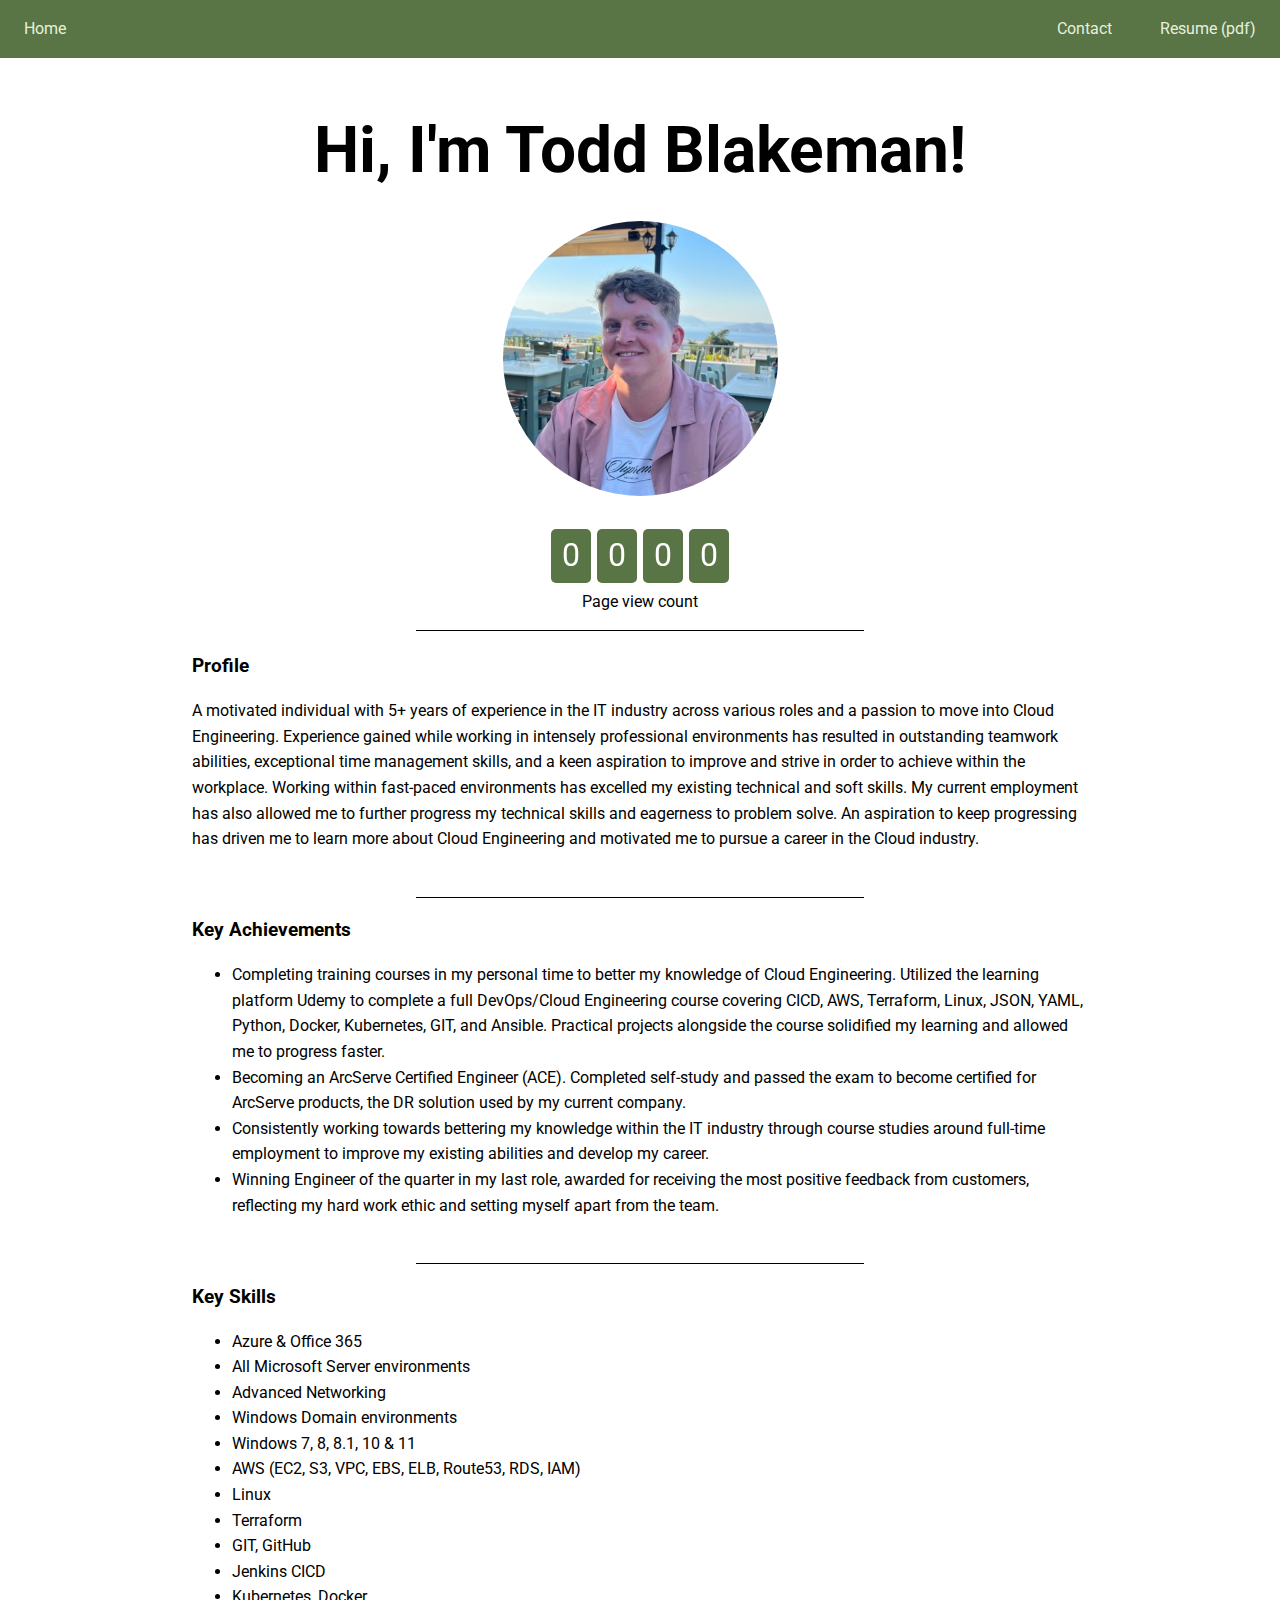
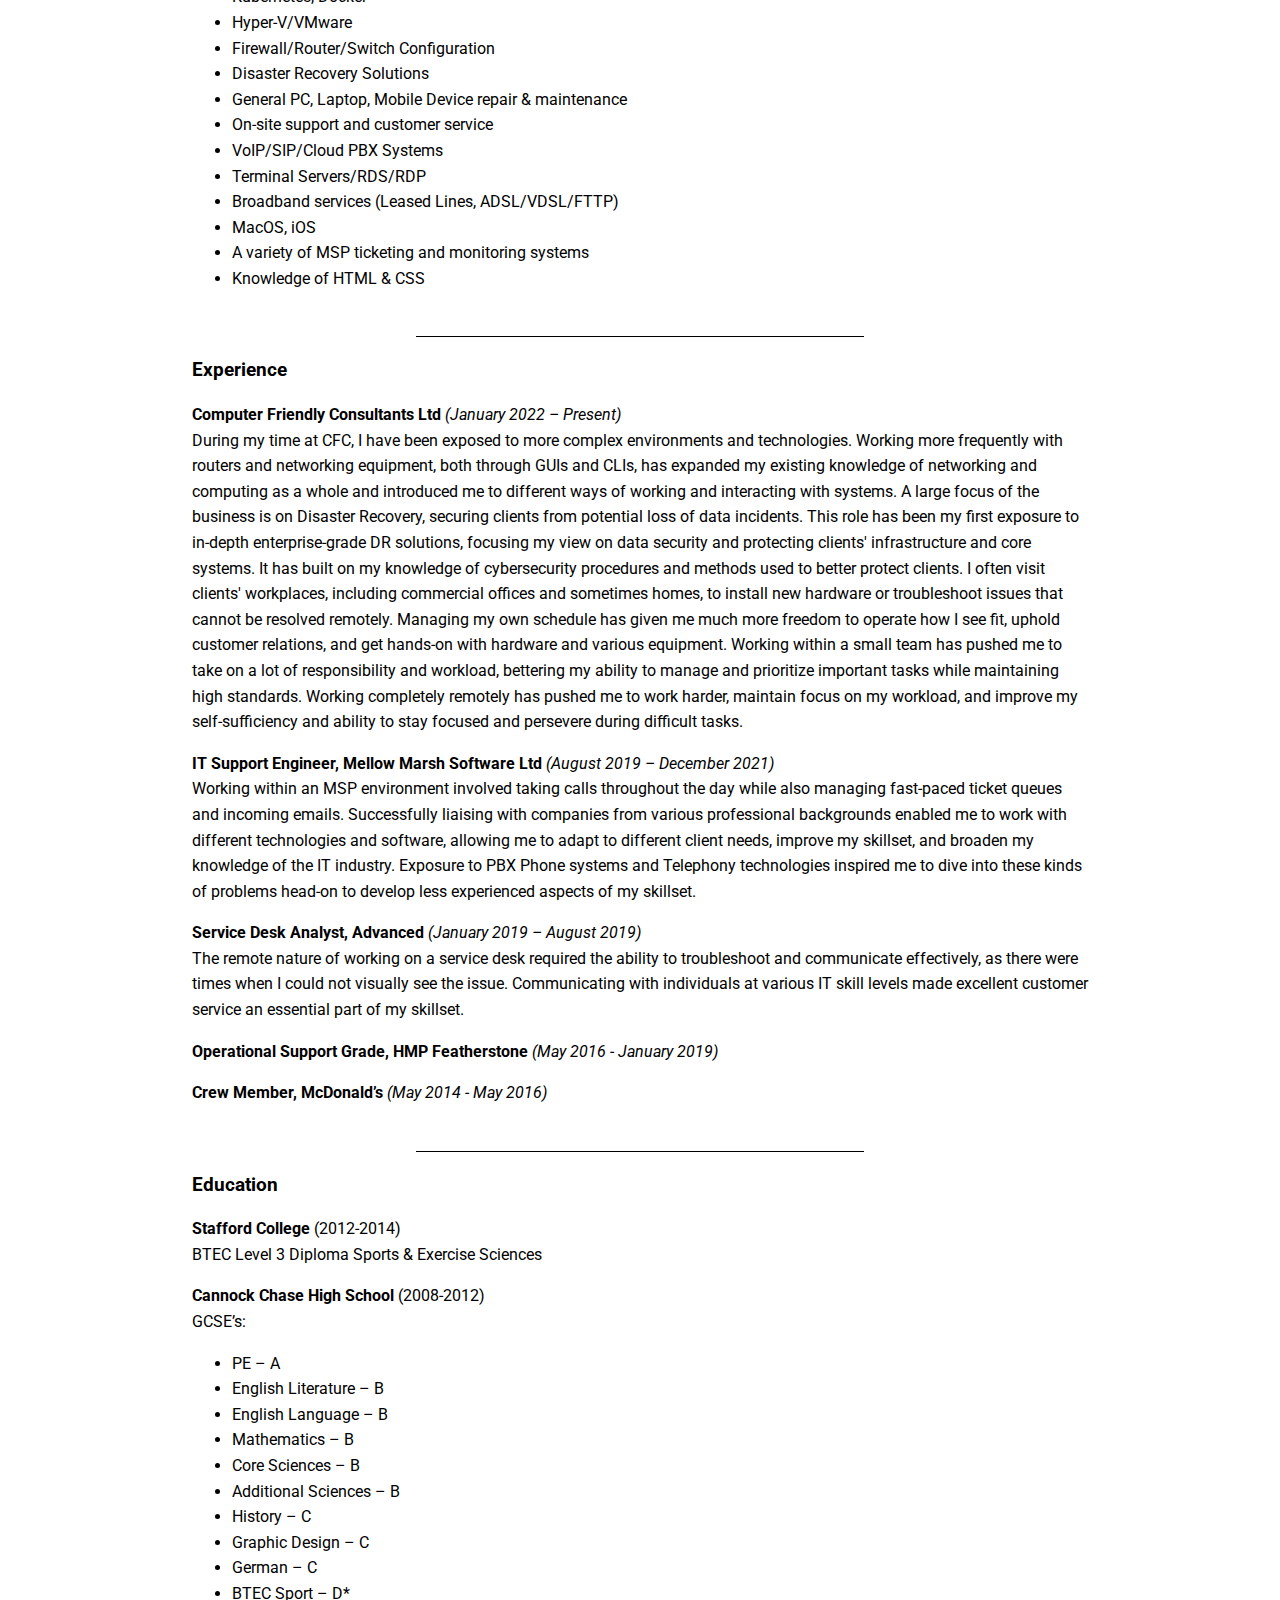
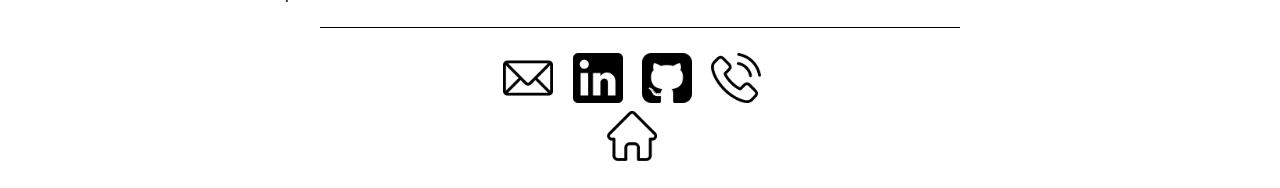
==== frontend/index.html @ 56656398 "initial commit" ====
<!DOCTYPE html>
<html lang="en">

<head>
    <meta charset="UTF-8">
    <meta name="viewport" content="width=device-width, initial-scale=1.0">
    <meta name="description" content="">
    <link rel="stylesheet" href="./css/style.css">
    <link rel="preconnect" href="https://fonts.googleapis.com">
    <link rel="preconnect" href="https://fonts.gstatic.com" crossorigin>
    <link href="https://fonts.googleapis.com/css2?family=Roboto:ital,wght@0,100;0,300;0,400;0,500;0,700;0,900;1,100;1,300;1,400;1,500;1,700;1,900&display=swap" rel="stylesheet">

    <title>Todd Blakeman CV</title>
    <link rel="icon" href="./img/cv.png" type="image/x-icon">
</head>

<body>
    <!-- Nav bar -->
    <header>

        <div class="off-screen-menu">
            <ul class="off-screen-menu-list">
                <li class="off-screen-menu-btn-1">
                    <a href="#footer" class="nav-link">Contact</a>
                </li>
                <li class="off-screen-menu-btn-2">
                    <a href="./resume/TB CV.pdf" target="_blank" class="nav-link">Resume (pdf)</a>
                </li>
            </ul>
        </div>
        <nav class="navbar">
            <a href="#" class="navbar-btn-1">Home</a>
            <ul class="nav-menu">
                <li class="navbar-btn-1">
                    <a href="#footer" class="nav-link">Contact</a>
                </li>
                <li class="navbar-btn-2">
                    <a href="./resume/TB CV.pdf" target="_blank" class="nav-link">Resume (pdf)</a>
                </li>
            </ul>
            <div class="hamburger">
                <span class="bar"></span>
                <span class="bar"></span>
                <span class="bar"></span>
            </div>
        </nav>
    </header>

    <!-- Resume Body -->
    <article class="wrapper">

        <section class="main-title">
            <div class="title">
                <h1>Hi, I'm Todd Blakeman!</h1>
                <img class="img-me" src="./img/me.jpg">
            </div>
            <div class="counter-number"></div>
            <div class="counter-digits">
                <div class="digit" id="digit1">
                    <div class="top">0</div>
                    <div class="bottom">0</div>
                </div>
                <div class="digit" id="digit2">
                    <div class="top">0</div>
                    <div class="bottom">0</div>
                </div>
                <div class="digit" id="digit3">
                    <div class="top">0</div>
                    <div class="bottom">0</div>
                </div>
                <div class="digit" id="digit4">
                    <div class="top">0</div>
                    <div class="bottom">0</div>
                </div>
            </div>
            <p class="page-view-count">Page view count</p>
        </section>

        <div class="border">
        </div>

        <section class="profile">
            <div class="section-title">Profile</div>
            <p>A motivated individual with 5+ years of experience in the IT industry across various roles and a passion to move into Cloud Engineering. Experience gained while working in intensely professional environments has resulted in outstanding teamwork abilities, exceptional time management skills, and a keen aspiration to improve and strive in order to achieve within the workplace. Working within fast-paced environments has excelled my existing technical and soft skills. My current employment has also allowed me to further progress my technical skills and eagerness to problem solve. An aspiration to keep progressing has driven me to learn more about Cloud Engineering and motivated me to pursue a career in the Cloud industry.</p>
        </section>

        <div class="line">
        </div>
    
        <section class="achievements">
            <div class="section-title">Key Achievements</div>
            <ul>
                <li>Completing training courses in my personal time to better my knowledge of Cloud Engineering. Utilized the learning platform Udemy to complete a full DevOps/Cloud Engineering course covering CICD, AWS, Terraform, Linux, JSON, YAML, Python, Docker, Kubernetes, GIT, and Ansible. Practical projects alongside the course solidified my learning and allowed me to progress faster.</li>
                <li>Becoming an ArcServe Certified Engineer (ACE). Completed self-study and passed the exam to become certified for ArcServe products, the DR solution used by my current company.</li>
                <li>Consistently working towards bettering my knowledge within the IT industry through course studies around full-time employment to improve my existing abilities and develop my career.</li>
                <li>Winning Engineer of the quarter in my last role, awarded for receiving the most positive feedback from customers, reflecting my hard work ethic and setting myself apart from the team.</li>
            </ul>
        </section>

        <div class="line" id="profile-skills">
        </div>
    
        <section class="skills">
            <div class="section-title">Key Skills</div>
            <ul>
                <li>Azure & Office 365</li>
                <li>All Microsoft Server environments</li>
                <li>Advanced Networking</li>
                <li>Windows Domain environments</li>
                <li>Windows 7, 8, 8.1, 10 & 11</li>
                <li>AWS (EC2, S3, VPC, EBS, ELB, Route53, RDS, IAM)</li>
                <li>Linux</li>
                <li>Terraform</li>
                <li>GIT, GitHub</li>
                <li>Jenkins CICD</li>
                <li>Kubernetes, Docker</li>
                <li>Hyper-V/VMware</li>
                <li>Firewall/Router/Switch Configuration</li>
                <li>Disaster Recovery Solutions</li>
                <li>General PC, Laptop, Mobile Device repair & maintenance</li>
                <li>On-site support and customer service</li>
                <li>VoIP/SIP/Cloud PBX Systems</li>
                <li>Terminal Servers/RDS/RDP</li>
                <li>Broadband services (Leased Lines, ADSL/VDSL/FTTP)</li>
                <li>MacOS, iOS</li>
                <li>A variety of MSP ticketing and monitoring systems</li>
                <li>Knowledge of HTML & CSS</li>
            </ul>
        </section>

        <div class="line">
        </div>
    
        <section class="experience">
            <div class="section-title">Experience</div>
            <p>
                <span class="job-title">Computer Friendly Consultants Ltd</span> <span class="job-period">(January 2022 – Present)</span><br>
                During my time at CFC, I have been exposed to more complex environments and technologies. Working more frequently with routers and networking equipment, both through GUIs and CLIs, has expanded my existing knowledge of networking and computing as a whole and introduced me to different ways of working and interacting with systems. A large focus of the business is on Disaster Recovery, securing clients from potential loss of data incidents. This role has been my first exposure to in-depth enterprise-grade DR solutions, focusing my view on data security and protecting clients' infrastructure and core systems. It has built on my knowledge of cybersecurity procedures and methods used to better protect clients. I often visit clients' workplaces, including commercial offices and sometimes homes, to install new hardware or troubleshoot issues that cannot be resolved remotely. Managing my own schedule has given me much more freedom to operate how I see fit, uphold customer relations, and get hands-on with hardware and various equipment. Working within a small team has pushed me to take on a lot of responsibility and workload, bettering my ability to manage and prioritize important tasks while maintaining high standards. Working completely remotely has pushed me to work harder, maintain focus on my workload, and improve my self-sufficiency and ability to stay focused and persevere during difficult tasks.
            </p>
    
            <p>
                <span class="job-title">IT Support Engineer, Mellow Marsh Software Ltd</span> <span class="job-period">(August 2019 – December 2021)</span><br>
                Working within an MSP environment involved taking calls throughout the day while also managing fast-paced ticket queues and incoming emails. Successfully liaising with companies from various professional backgrounds enabled me to work with different technologies and software, allowing me to adapt to different client needs, improve my skillset, and broaden my knowledge of the IT industry. Exposure to PBX Phone systems and Telephony technologies inspired me to dive into these kinds of problems head-on to develop less experienced aspects of my skillset.
            </p>
    
            <p>
                <span class="job-title">Service Desk Analyst, Advanced</span> <span class="job-period">(January 2019 – August 2019)</span><br>
                The remote nature of working on a service desk required the ability to troubleshoot and communicate effectively, as there were times when I could not visually see the issue. Communicating with individuals at various IT skill levels made excellent customer service an essential part of my skillset.
            </p>
    
            <p>
                <span class="job-title">Operational Support Grade, HMP Featherstone</span> <span class="job-period">(May 2016 - January 2019)</span><br>
            </p>
    
            <p>
                <span class="job-title">Crew Member, McDonald’s</span> <span class="job-period">(May 2014 - May 2016)</span><br>
            </p>
        </section>

        <div class="line">
        </div>
    
        <section class="education">
            <div class="section-title">Education</div>
            <p><strong>Stafford College</strong> (2012-2014)<br>
            BTEC Level 3 Diploma Sports & Exercise Sciences</p>
            <p><strong>Cannock Chase High School</strong> (2008-2012)<br>
            GCSE’s:
                <ul>
                    <li>PE – A</li>
                    <li>English Literature – B</li>
                    <li>English Language – B</li>
                    <li>Mathematics – B</li>
                    <li>Core Sciences – B</li>
                    <li>Additional Sciences – B</li>
                    <li>History – C</li>
                    <li>Graphic Design – C</li>
                    <li>German – C</li>
                    <li>BTEC Sport – D*</li>
                </ul>
            </p>
        </section>
    </section>

    </article>

    <div class="border">
    </div>

    <!-- Footer -->
    <footer class="footer" id="footer">
        <div class="contact">
            <span class="email-link">
                <a  href="mailto:todd_blakeman@hotmail.com">
                <img src="./img/email.png">
                </a>
            </span>
            <span class="linkedin">
                <a href="https://www.linkedin.com/in/todd-blakeman-a55647171" target="_blank">
                    <img src="./img/linkedin-logo.png">
                </a>
            </span>
            <span class="github">
                <a href="https://github.com/stars/ToddBlakeman/lists/projects" target="_blank">
                    <img src="./img/github-sign.png">
                </a>
            </span>
            <span class="phone-number">
                <img src="./img/phone-call.png" class="hover-phone" onmouseover="this.src='./img/Number.png';" onmouseout="this.src='./img/phone-call.png';">
            </span>
            <span class="location">
                <img src="./img/home.png" class="hover-address" onmouseover="this.src='./img/Address.png';" onmouseout="this.src='./img/home.png';">
            </span>
        </div>
    </footer>

    <script src="./js/main.js"></script>
    <script src="./js/views.js"></script>
</body>
</html>
---- frontend/css/style.css ----
/* ------------------------- Main Body Styles ------------------------- */
html {
    scroll-behavior: smooth;
}

body {
    font-family: "Roboto", sans-serif;
    font-weight: 400;
    font-style: normal;
    line-height: 1.6;
    margin: 0;
    padding: 0;
    color: black;
    background-color: #fff;
    overflow-x: hidden; /* or overflow-x: auto; */
}

h1 {
    margin-bottom: 0px;
}

a {
text-decoration: none;
}

/* ------------------------- Navbar Styles ------------------------- */
.navbar {
    display: flex;
    justify-content: space-between;
    align-items: center;
    padding: 0.5rem;
    background-color: #597445;
    color: #E7F0DC;
    width: 100%; /* Stretch across the full width */
    box-sizing: border-box; /* Include padding in the width */
    margin: 0; /* Remove margin */
}

.navbar a {
    color: #E7F0DC;
    text-decoration: none;
    padding: 0.5rem 1rem;
    transition: background-color 0.7s;
    border-radius: 25px;
}

.navbar a:hover {
    background-color: #575757;
    border-radius: 25px;
}

.nav-menu {
    list-style: none;
    display: flex;
    margin: 0;
    padding: 0;
}

.nav-menu li {
    margin-left: 1rem;
}

.hamburger {
    display: none;
    position: relative;
    flex-direction: column;
    cursor: pointer;
}

.bar {
    height: 3px;
    width: 100%;
    background-color: #fff;
    margin: 4px 0;
    transition: all 0.4s ease-in-out;
    border-radius: 25px;
}



/* ------------------------- Off Screen Menu ------------------------- */
.off-screen-menu {
    background-color: #597445;
    height: 30vh;
    width: 100%;
    max-width: 700px;
    position: fixed;
    top: 0;
    right: -700px;
    display: flex;
    flex-direction: column;
    justify-content: center;
    align-items: center;
    text-align: center;
    font-size: 3rem;
    transition: 0.4s ease;
}

.off-screen-menu-list li {
    color: #E7F0DC;
    font-size: 1rem;
    text-decoration: none;
    list-style-type: none;
    padding: 0.5rem 1rem;
    transition: background-color 0.7s;
    border-radius: 25px;
}

.off-screen-menu.active {
    right: 0;
}



/* ------------------------- Responsive Styles ------------------------- */
@media (max-width: 768px) {
    .nav-menu {
        display: none;
        position: absolute; /* Ensure it is positioned correctly */
        top: 100%; /* Position it below the navbar */
        right: 0; /* Align to the right edge of the navbar */
        background-color: white; /* Background color for visibility */
        width: 200px; /* Adjust width as needed */
        box-shadow: 0 2px 5px rgba(0,0,0,0.2); /* Optional: Add shadow for better visibility */
        z-index: 9; /* Ensure it appears below the hamburger icon */
    }

    .nav-menu.active {
        display: block;
    }

    .hamburger {
        display: flex;
        cursor: pointer;
        position: relative; /* Ensure positioning is relative */
        z-index: 10; /* Ensure the hamburger is on top */
    }

    .hamburger.active + .nav-menu {
        display: block;
    }

    .nav-menu, .hamburger {
        width: auto;
        transition: all 0.3s ease;
    }

    .nav-menu li {
        margin: 0;
        text-align: center;
        padding: 1rem 0;
        text-decoration: none; /* Remove underline from links */
        color: #333; /* Text color */
    }

    .nav-menu li a:hover {
        color: #007BFF; /* Change color on hover for better UX */
    }

    .bar {
        height: 3px;
        width: 25px;
        background-color: #fff;
        margin: 4px 0;
        transition: all 0.3s ease-in-out;
    }

    /* Optional: Style for the hamburger bars */
    .hamburger .bar {
        display: block;
        width: 25px;
        height: 3px;
        margin: 2px auto;
        background-color: #fff;
        transition: all 0.3s ease;
    }

    /* Optional: Transformations for the active state */
    .hamburger.active .bar:nth-child(1) {
        transform: rotate(45deg) translate(5px, 5px);
    }

    .hamburger.active .bar:nth-child(2) {
        opacity: 0;
    }

    .hamburger.active .bar:nth-child(3) {
        transform: rotate(-45deg) translate(5px, -5px);
    }

    /* Transition for a smoother effect */
    .nav-menu, .hamburger .bar {
        transition: all 0.5s ease;
    }
}



/* ------------------------- Main Content Styles ------------------------- */

.wrapper {
    margin-left: 15%;
    margin-right: 15%;
}

.main-title {
    border-bottom-width: 15px;
    margin-bottom: 0px;
}

.border {
    max-width: 50%;
    margin-left: 25%;
    align-self: center;
    border-bottom: 1px black solid;
}

.line {
    max-width: 50%;
    margin-left: 25%;
    margin-top: 5%;
    padding-bottom: 2%;
    border-top: 1px black solid;
}

.title {
    text-align: center;
    font-size: 2rem;
}

.img-me {
    border-radius: 50%;
    width: 275px;
    height: 275px;
    margin-top: 2%;
}

.counter-number {
    display: flex;
    text-align: center;
    margin-bottom: 2%;
    font-size: 1.2rem;
}

.counter-digits {
    display: flex;
    justify-content: center;
    align-items: center;
}

.digit {
    position: relative;
    width: 40px;
    height: 60px;
    perspective: 1000px;
    margin: 0 3px;
}

.digit .top, .digit .bottom {
    position: absolute;
    width: 100%;
    height: 90%;
    background: #597445;
    color: white;
    border-radius: 5px;
    display: flex;
    justify-content: center;
    align-items: center;
    font-size: 2rem;
    backface-visibility: hidden;
}

.digit .top {
    transform-origin: bottom;
}

.digit .bottom {
    border-top: none;
    transform-origin: top;
    transform: rotateX(180deg);
}

.digit.flip .top {
    animation: flipTop 0.1s forwards;
}

.digit.flip .bottom {
    animation: flipBottom 0.1s forwards;
}

@keyframes flipTop {
    0% { transform: rotateX(0deg); }
    100% { transform: rotateX(-180deg); }
}

@keyframes flipBottom {
    0% { transform: rotateX(180deg); }
    100% { transform: rotateX(0deg); }
}

.page-view-count {
    text-align: center;
    margin-top: 0px;
}

.profile {
    margin-top: 20px;
    margin-bottom: 20px;
}

.contact {
    margin-bottom: 20px;
}

.skills {
    margin-bottom: 20px;
}

.achievements {
    margin-bottom: 20px;
}

.experience {
    margin-bottom: 20px;
}

.education {
    margin-bottom: 20px;
}

.section-title {
    font-weight: bold;
    font-size: 1.2em;
    margin-bottom: 10px;
}

.job-title {
    font-weight: bold;
}

.job-period {
    font-style: italic;
}

.footer {
    margin-left: 10%;
    margin-right: 10%;
    padding-top: 2%;
    align-items: center;
}

.contact {
    max-width: 80%;
    margin-left: 15%;
    margin-right: 15%;
    text-align: center;
    padding-left: 20%;
    padding-right: 20%;
}

span a {
    border: 0px;
}

.email-link img {
    width: 50px;
    height: 50px;
    padding-right: 5%;
}

.hover-phone {
    width: 50px;
    height: 50px;
    padding-right: 5%;
    transition: width 0.3s ease, height 0.3s ease, background-image 0.3s ease;
}

.hover-phone:hover {
    width: 100px;
    height: 50px;
}

.location img {
    width: 50px;
    height: 50px;
    padding-right: 5%;
}

.hover-address {
    width: 50px;
    height: 50px;
    padding-right: 5%;
    transition: width 0.3s ease, height 0.3s ease, background-image 0.3s ease;
}

.hover-address:hover {
    width: 125px;
    height: 50px;
}

.linkedin img {
    width: 50px;
    height: 50px;
    padding-right: 5%;
}

.github img {
    width: 50px;
    height: 50px;
    padding-right: 5%;
}
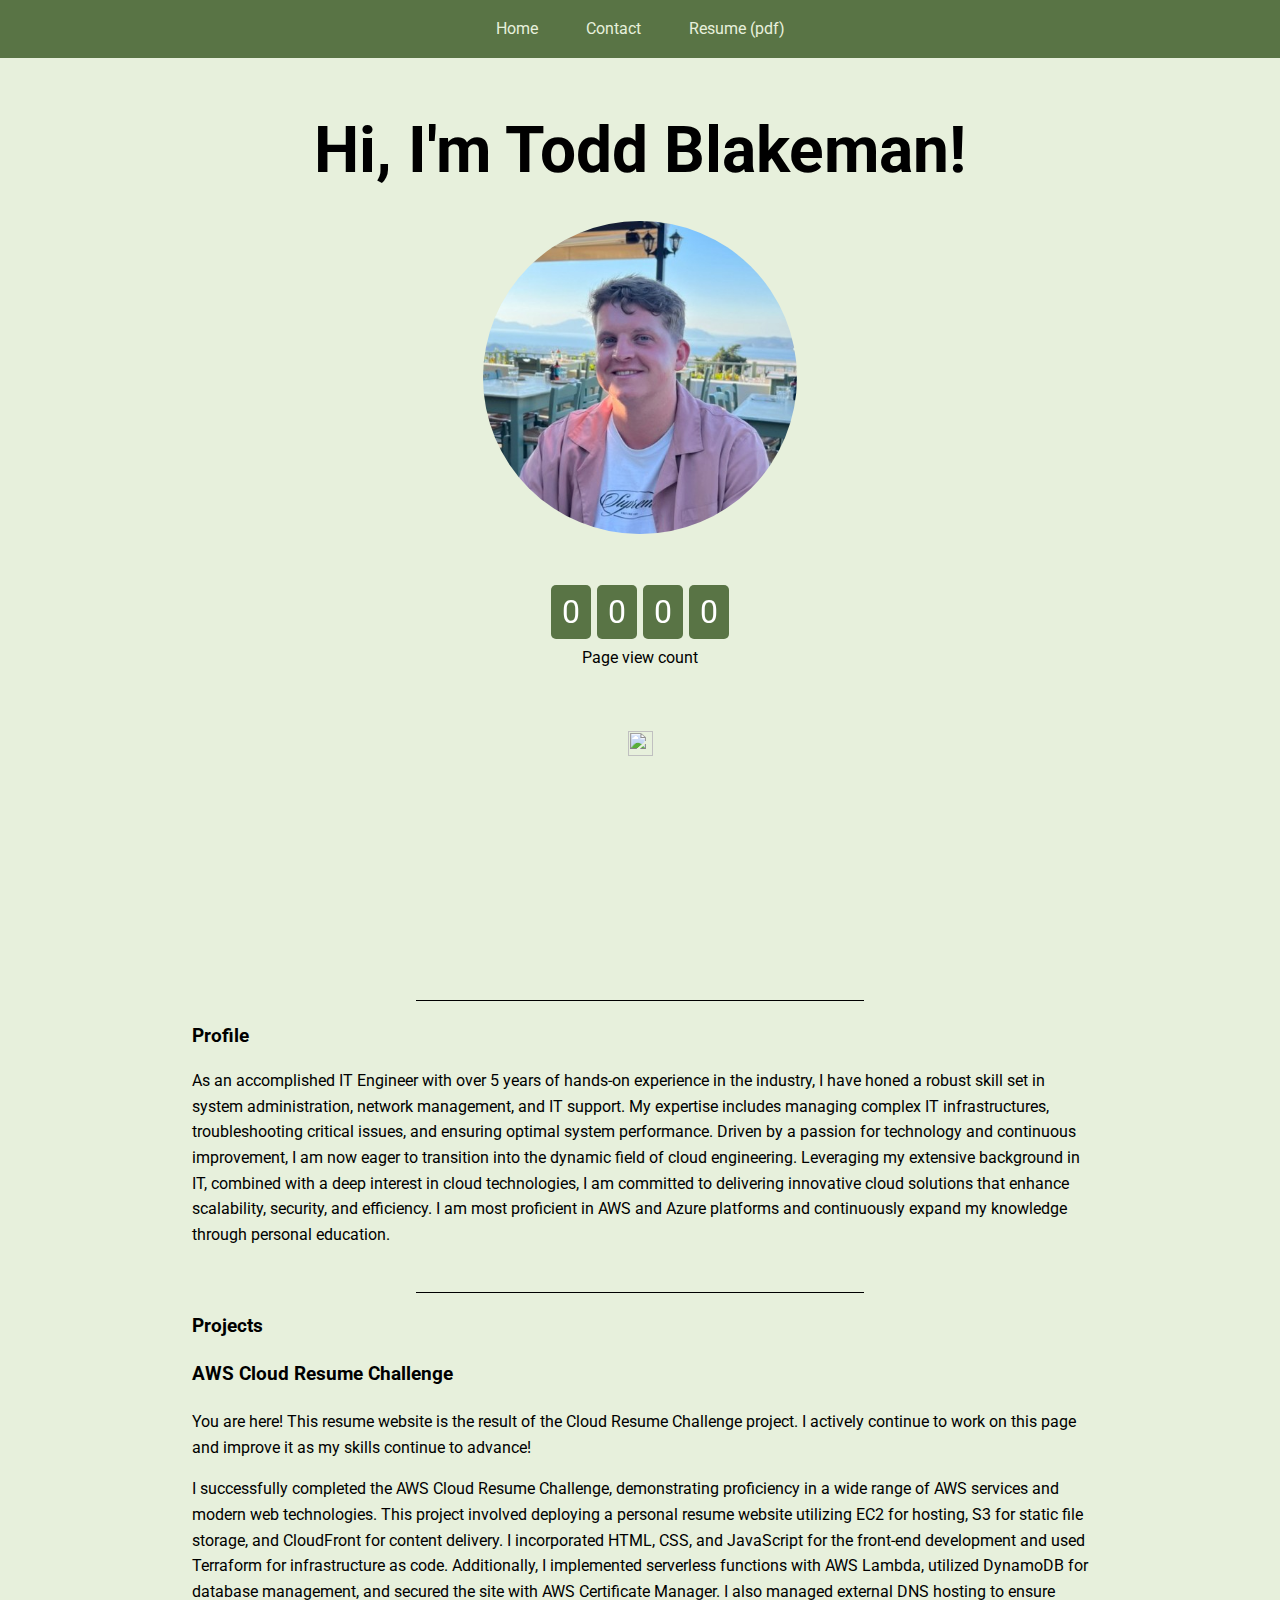
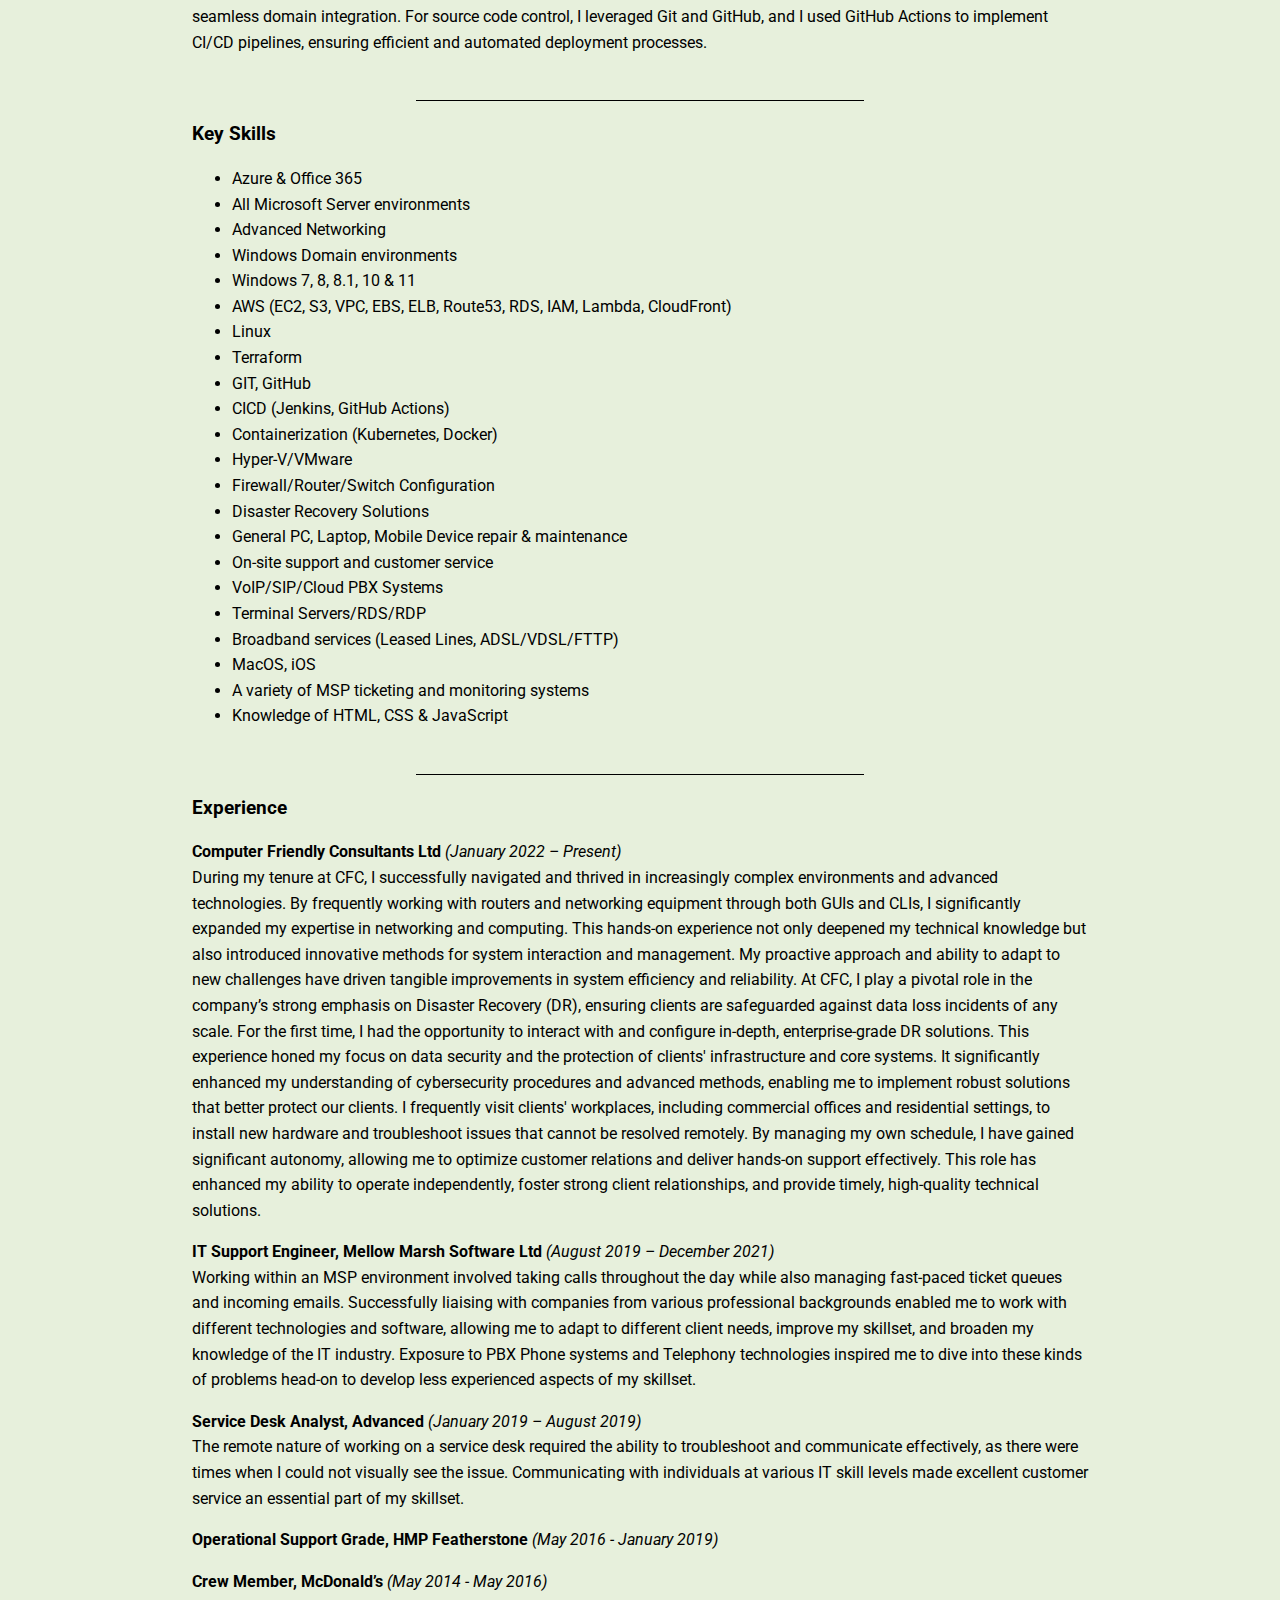
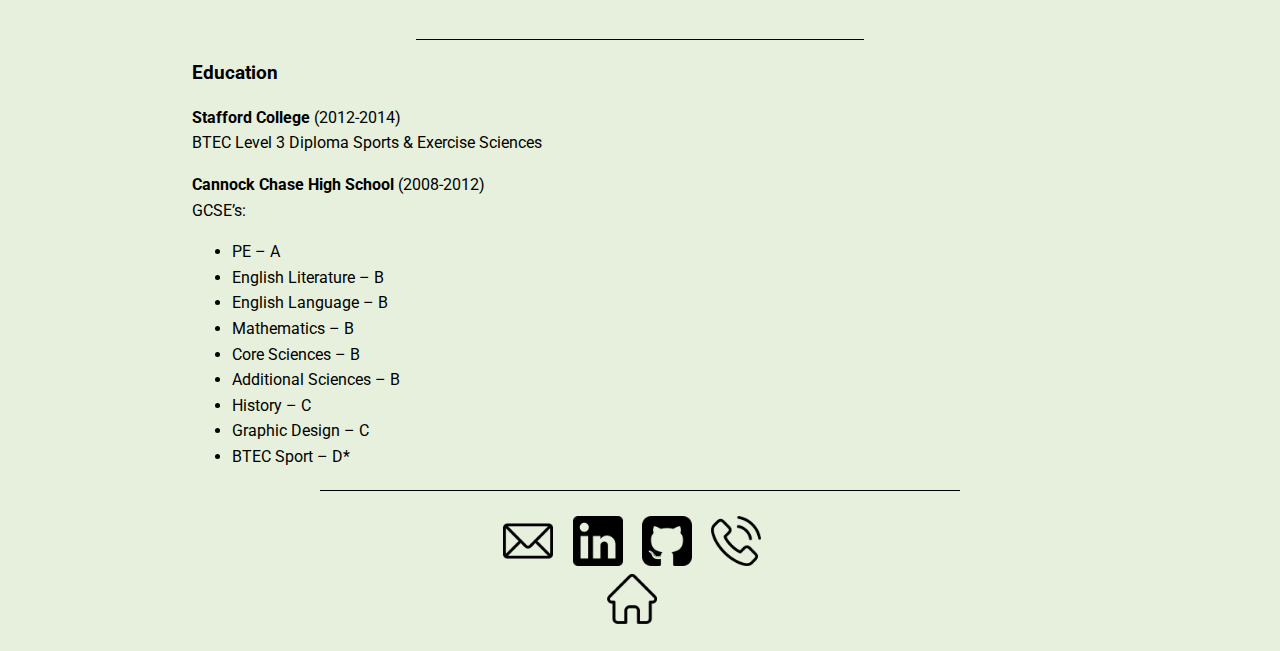
==== commit 1316915a: "changes to content and design" ====
--- a/frontend/index.html
+++ b/frontend/index.html
@@ -74,27 +74,39 @@
                 </div>
             </div>
             <p class="page-view-count">Page view count</p>
+            <div class="scroll-down">
+                <img class="scroll-down-img" src="./img/chevron.png">
+            </div>
         </section>
 
         <div class="border">
         </div>
 
-        <section class="profile">
+        <section class="profile" id="profile">
             <div class="section-title">Profile</div>
-            <p>A motivated individual with 5+ years of experience in the IT industry across various roles and a passion to move into Cloud Engineering. Experience gained while working in intensely professional environments has resulted in outstanding teamwork abilities, exceptional time management skills, and a keen aspiration to improve and strive in order to achieve within the workplace. Working within fast-paced environments has excelled my existing technical and soft skills. My current employment has also allowed me to further progress my technical skills and eagerness to problem solve. An aspiration to keep progressing has driven me to learn more about Cloud Engineering and motivated me to pursue a career in the Cloud industry.</p>
+            <p>As an accomplished IT Engineer with over 5 years of hands-on experience in the industry, 
+                I have honed a robust skill set in system administration, network management, and IT support. My expertise includes managing complex IT infrastructures, 
+                troubleshooting critical issues, and ensuring optimal system performance. Driven by a passion for technology and continuous improvement, I am now eager to transition 
+                into the dynamic field of cloud engineering. Leveraging my extensive background in IT, combined with a deep interest in cloud technologies, 
+                I am committed to delivering innovative cloud solutions that enhance scalability, security, and efficiency. I am most proficient in AWS and Azure platforms 
+                and continuously expand my knowledge through personal education.</p>
         </section>
 
         <div class="line">
         </div>
     
-        <section class="achievements">
-            <div class="section-title">Key Achievements</div>
-            <ul>
-                <li>Completing training courses in my personal time to better my knowledge of Cloud Engineering. Utilized the learning platform Udemy to complete a full DevOps/Cloud Engineering course covering CICD, AWS, Terraform, Linux, JSON, YAML, Python, Docker, Kubernetes, GIT, and Ansible. Practical projects alongside the course solidified my learning and allowed me to progress faster.</li>
-                <li>Becoming an ArcServe Certified Engineer (ACE). Completed self-study and passed the exam to become certified for ArcServe products, the DR solution used by my current company.</li>
-                <li>Consistently working towards bettering my knowledge within the IT industry through course studies around full-time employment to improve my existing abilities and develop my career.</li>
-                <li>Winning Engineer of the quarter in my last role, awarded for receiving the most positive feedback from customers, reflecting my hard work ethic and setting myself apart from the team.</li>
-            </ul>
+        <section class="projects">
+            <div class="section-title">Projects</div>
+            <h3>AWS Cloud Resume Challenge</h3>
+            <p>You are here! This resume website is the result of the Cloud Resume Challenge project. I actively continue to work on this page and improve it as my skills continue to advance!</p>
+            <p>
+                I successfully completed the AWS Cloud Resume Challenge, demonstrating proficiency in a wide range of AWS services and modern web technologies. 
+                This project involved deploying a personal resume website utilizing EC2 for hosting, S3 for static file storage, and CloudFront for content delivery. 
+                I incorporated HTML, CSS, and JavaScript for the front-end development and used Terraform for infrastructure as code. Additionally, 
+                I implemented serverless functions with AWS Lambda, utilized DynamoDB for database management, and secured the site with AWS Certificate Manager. 
+                I also managed external DNS hosting to ensure seamless domain integration. For source code control, I leveraged Git and GitHub, and I used 
+                GitHub Actions to implement CI/CD pipelines, ensuring efficient and automated deployment processes.
+            </p>
         </section>
 
         <div class="line" id="profile-skills">
@@ -108,12 +120,12 @@
                 <li>Advanced Networking</li>
                 <li>Windows Domain environments</li>
                 <li>Windows 7, 8, 8.1, 10 & 11</li>
-                <li>AWS (EC2, S3, VPC, EBS, ELB, Route53, RDS, IAM)</li>
+                <li>AWS (EC2, S3, VPC, EBS, ELB, Route53, RDS, IAM, Lambda, CloudFront)</li>
                 <li>Linux</li>
                 <li>Terraform</li>
                 <li>GIT, GitHub</li>
-                <li>Jenkins CICD</li>
-                <li>Kubernetes, Docker</li>
+                <li>CICD (Jenkins, GitHub Actions)</li>
+                <li>Containerization (Kubernetes, Docker)</li>
                 <li>Hyper-V/VMware</li>
                 <li>Firewall/Router/Switch Configuration</li>
                 <li>Disaster Recovery Solutions</li>
@@ -124,7 +136,7 @@
                 <li>Broadband services (Leased Lines, ADSL/VDSL/FTTP)</li>
                 <li>MacOS, iOS</li>
                 <li>A variety of MSP ticketing and monitoring systems</li>
-                <li>Knowledge of HTML & CSS</li>
+                <li>Knowledge of HTML, CSS & JavaScript</li>
             </ul>
         </section>
 
@@ -135,17 +147,31 @@
             <div class="section-title">Experience</div>
             <p>
                 <span class="job-title">Computer Friendly Consultants Ltd</span> <span class="job-period">(January 2022 – Present)</span><br>
-                During my time at CFC, I have been exposed to more complex environments and technologies. Working more frequently with routers and networking equipment, both through GUIs and CLIs, has expanded my existing knowledge of networking and computing as a whole and introduced me to different ways of working and interacting with systems. A large focus of the business is on Disaster Recovery, securing clients from potential loss of data incidents. This role has been my first exposure to in-depth enterprise-grade DR solutions, focusing my view on data security and protecting clients' infrastructure and core systems. It has built on my knowledge of cybersecurity procedures and methods used to better protect clients. I often visit clients' workplaces, including commercial offices and sometimes homes, to install new hardware or troubleshoot issues that cannot be resolved remotely. Managing my own schedule has given me much more freedom to operate how I see fit, uphold customer relations, and get hands-on with hardware and various equipment. Working within a small team has pushed me to take on a lot of responsibility and workload, bettering my ability to manage and prioritize important tasks while maintaining high standards. Working completely remotely has pushed me to work harder, maintain focus on my workload, and improve my self-sufficiency and ability to stay focused and persevere during difficult tasks.
+                During my tenure at CFC, I successfully navigated and thrived in increasingly complex environments and advanced technologies. 
+                By frequently working with routers and networking equipment through both GUIs and CLIs, I significantly expanded my expertise in networking and computing. 
+                This hands-on experience not only deepened my technical knowledge but also introduced innovative methods for system interaction and management. 
+                My proactive approach and ability to adapt to new challenges have driven tangible improvements in system efficiency and reliability.
+                At CFC, I play a pivotal role in the company’s strong emphasis on Disaster Recovery (DR), ensuring clients are safeguarded against data loss incidents of any scale. 
+                For the first time, I had the opportunity to interact with and configure in-depth, enterprise-grade DR solutions. 
+                This experience honed my focus on data security and the protection of clients' infrastructure and core systems. 
+                It significantly enhanced my understanding of cybersecurity procedures and advanced methods, enabling me to implement robust solutions that better protect our clients.
+                I frequently visit clients' workplaces, including commercial offices and residential settings, to install new hardware and troubleshoot issues that cannot be resolved 
+                remotely. By managing my own schedule, I have gained significant autonomy, allowing me to optimize customer relations and deliver hands-on support effectively. 
+                This role has enhanced my ability to operate independently, foster strong client relationships, and provide timely, high-quality technical solutions.
             </p>
     
             <p>
                 <span class="job-title">IT Support Engineer, Mellow Marsh Software Ltd</span> <span class="job-period">(August 2019 – December 2021)</span><br>
-                Working within an MSP environment involved taking calls throughout the day while also managing fast-paced ticket queues and incoming emails. Successfully liaising with companies from various professional backgrounds enabled me to work with different technologies and software, allowing me to adapt to different client needs, improve my skillset, and broaden my knowledge of the IT industry. Exposure to PBX Phone systems and Telephony technologies inspired me to dive into these kinds of problems head-on to develop less experienced aspects of my skillset.
+                Working within an MSP environment involved taking calls throughout the day while also managing fast-paced ticket queues and incoming emails. 
+                Successfully liaising with companies from various professional backgrounds enabled me to work with different technologies and software, allowing me to adapt to 
+                different client needs, improve my skillset, and broaden my knowledge of the IT industry. Exposure to PBX Phone systems and Telephony technologies inspired me 
+                to dive into these kinds of problems head-on to develop less experienced aspects of my skillset.
             </p>
     
             <p>
                 <span class="job-title">Service Desk Analyst, Advanced</span> <span class="job-period">(January 2019 – August 2019)</span><br>
-                The remote nature of working on a service desk required the ability to troubleshoot and communicate effectively, as there were times when I could not visually see the issue. Communicating with individuals at various IT skill levels made excellent customer service an essential part of my skillset.
+                The remote nature of working on a service desk required the ability to troubleshoot and communicate effectively, as there were times when I could not 
+                visually see the issue. Communicating with individuals at various IT skill levels made excellent customer service an essential part of my skillset.
             </p>
     
             <p>
@@ -175,7 +201,6 @@
                     <li>Additional Sciences – B</li>
                     <li>History – C</li>
                     <li>Graphic Design – C</li>
-                    <li>German – C</li>
                     <li>BTEC Sport – D*</li>
                 </ul>
             </p>
--- a/frontend/css/style.css
+++ b/frontend/css/style.css
@@ -11,8 +11,8 @@
     margin: 0;
     padding: 0;
     color: black;
-    background-color: #fff;
-    overflow-x: hidden; /* or overflow-x: auto; */
+    background-color: #E7F0DC;
+    overflow-x: hidden;
 }
 
 h1 {
@@ -26,14 +26,14 @@
 /* ------------------------- Navbar Styles ------------------------- */
 .navbar {
     display: flex;
-    justify-content: space-between;
+    justify-content: center;
     align-items: center;
     padding: 0.5rem;
     background-color: #597445;
     color: #E7F0DC;
-    width: 100%; /* Stretch across the full width */
-    box-sizing: border-box; /* Include padding in the width */
-    margin: 0; /* Remove margin */
+    width: 100%;
+    box-sizing: border-box;
+    margin: 0;
 }
 
 .navbar a {
@@ -116,13 +116,13 @@
 @media (max-width: 768px) {
     .nav-menu {
         display: none;
-        position: absolute; /* Ensure it is positioned correctly */
-        top: 100%; /* Position it below the navbar */
-        right: 0; /* Align to the right edge of the navbar */
-        background-color: white; /* Background color for visibility */
-        width: 200px; /* Adjust width as needed */
-        box-shadow: 0 2px 5px rgba(0,0,0,0.2); /* Optional: Add shadow for better visibility */
-        z-index: 9; /* Ensure it appears below the hamburger icon */
+        position: absolute;
+        top: 100%;
+        right: 0;
+        background-color: white;
+        width: 200px;
+        box-shadow: 0 2px 5px rgba(0,0,0,0.2);
+        z-index: 9;
     }
 
     .nav-menu.active {
@@ -132,8 +132,8 @@
     .hamburger {
         display: flex;
         cursor: pointer;
-        position: relative; /* Ensure positioning is relative */
-        z-index: 10; /* Ensure the hamburger is on top */
+        position: relative;
+        z-index: 10;
     }
 
     .hamburger.active + .nav-menu {
@@ -149,12 +149,12 @@
         margin: 0;
         text-align: center;
         padding: 1rem 0;
-        text-decoration: none; /* Remove underline from links */
-        color: #333; /* Text color */
+        text-decoration: none;
+        color: #333;
     }
 
     .nav-menu li a:hover {
-        color: #007BFF; /* Change color on hover for better UX */
+        color: #007BFF;
     }
 
     .bar {
@@ -206,6 +206,7 @@
 .main-title {
     border-bottom-width: 15px;
     margin-bottom: 0px;
+    height: 100vh;
 }
 
 .border {
@@ -230,8 +231,8 @@
 
 .img-me {
     border-radius: 50%;
-    width: 275px;
-    height: 275px;
+    width: 35%;
+    height: 35%;
     margin-top: 2%;
 }
 
@@ -239,6 +240,7 @@
     display: flex;
     text-align: center;
     margin-bottom: 2%;
+    margin-top: 2%;
     font-size: 1.2rem;
 }
 
@@ -303,6 +305,29 @@
     margin-top: 0px;
 }
 
+.scroll-down {
+    text-align: center;
+    margin-top: 60px;
+}
+
+.scroll-down-img {
+    height: 25px;
+    width: 25px;
+    animation: bounce 1s infinite;
+}
+
+@keyframes bounce {
+    0%, 20%, 50%, 80%, 100% {
+        transform: translateY(0);
+    }
+    40% {
+        transform: translateY(-15px);
+    }
+    60% {
+        transform: translateY(-10px);
+    }
+}
+
 .profile {
     margin-top: 20px;
     margin-bottom: 20px;
@@ -316,7 +341,7 @@
     margin-bottom: 20px;
 }
 
-.achievements {
+.projects {
     margin-bottom: 20px;
 }
 
@@ -376,7 +401,7 @@
 }
 
 .hover-phone:hover {
-    width: 100px;
+    width: 125px;
     height: 50px;
 }
 
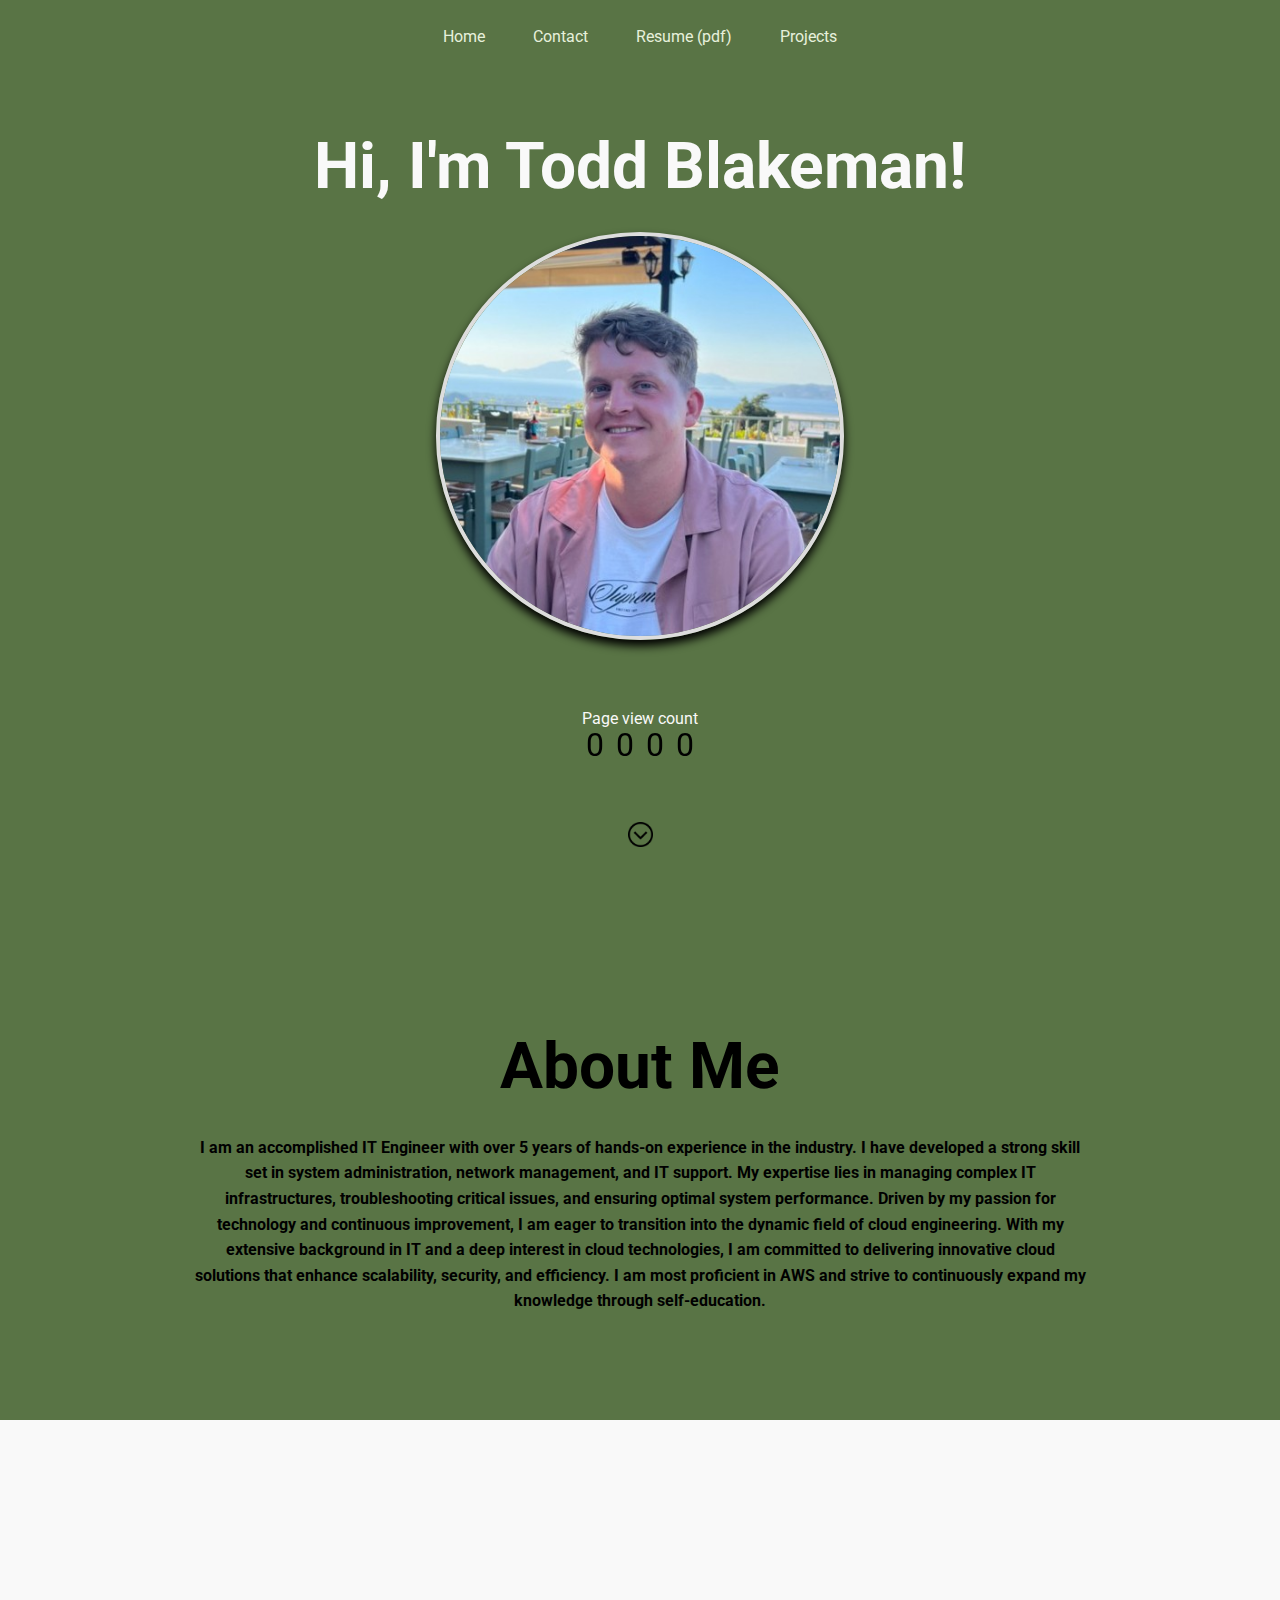
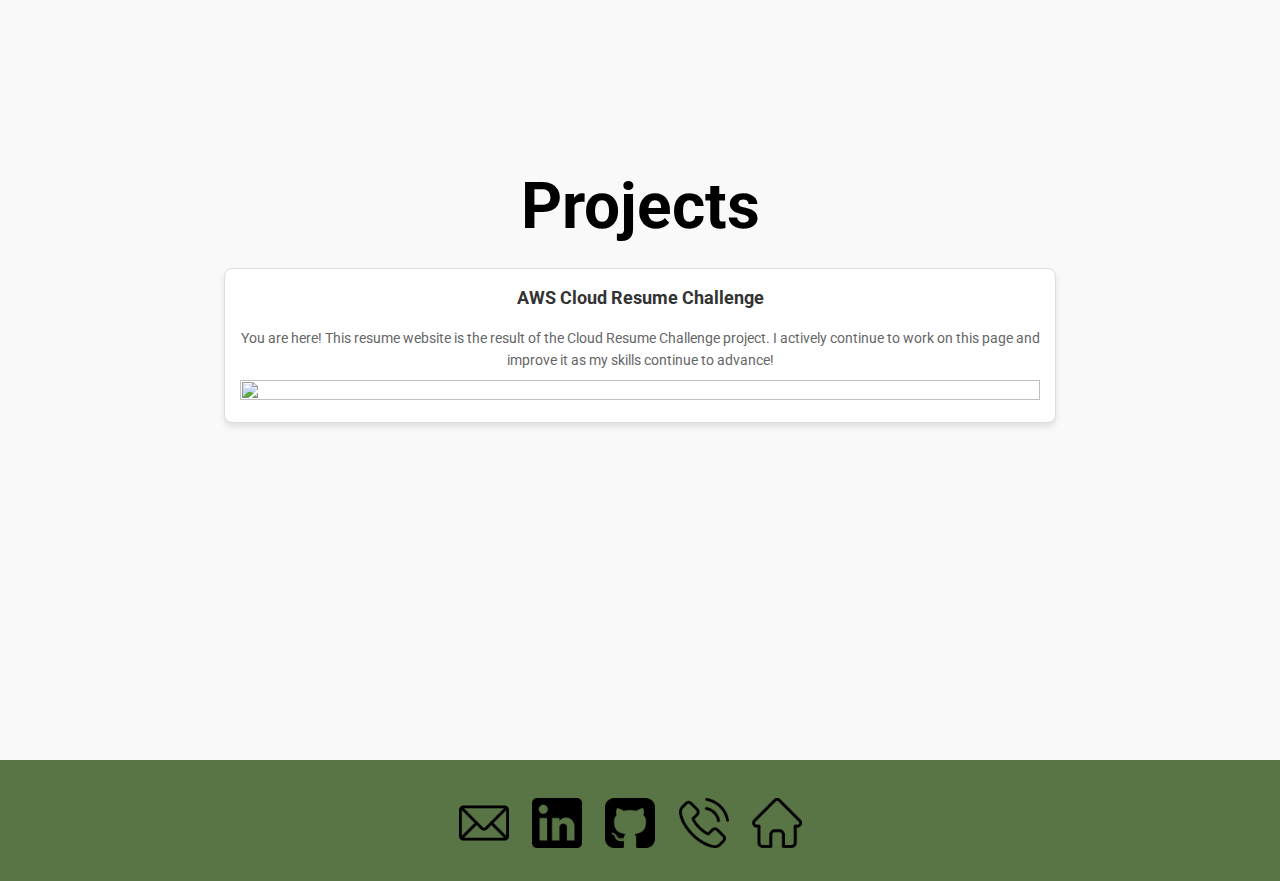
==== commit d493f0c1: "Change of design for the entire site, added Projects dedicated page." ====
--- a/frontend/index.html
+++ b/frontend/index.html
@@ -10,7 +10,7 @@
     <link rel="preconnect" href="https://fonts.gstatic.com" crossorigin>
     <link href="https://fonts.googleapis.com/css2?family=Roboto:ital,wght@0,100;0,300;0,400;0,500;0,700;0,900;1,100;1,300;1,400;1,500;1,700;1,900&display=swap" rel="stylesheet">
 
-    <title>Todd Blakeman CV</title>
+    <title>Todd Blakeman</title>
     <link rel="icon" href="./img/cv.png" type="image/x-icon">
 </head>
 
@@ -26,6 +26,9 @@
                 <li class="off-screen-menu-btn-2">
                     <a href="./resume/TB CV.pdf" target="_blank" class="nav-link">Resume (pdf)</a>
                 </li>
+                <li class="off-screen-menu-btn-3">
+                    <a href="./projects.html" class="nav-link">Projects</a>
+                </li>
             </ul>
         </div>
         <nav class="navbar">
@@ -36,6 +39,9 @@
                 </li>
                 <li class="navbar-btn-2">
                     <a href="./resume/TB CV.pdf" target="_blank" class="nav-link">Resume (pdf)</a>
+                </li>
+                <li>
+                    <a href="./projects.html" class="nav-link">Projects</a>
                 </li>
             </ul>
             <div class="hamburger">
@@ -55,6 +61,7 @@
                 <img class="img-me" src="./img/me.jpg">
             </div>
             <div class="counter-number"></div>
+            <p class="page-view-count">Page view count</p>
             <div class="counter-digits">
                 <div class="digit" id="digit1">
                     <div class="top">0</div>
@@ -73,173 +80,58 @@
                     <div class="bottom">0</div>
                 </div>
             </div>
-            <p class="page-view-count">Page view count</p>
+
             <div class="scroll-down">
                 <img class="scroll-down-img" src="./img/chevron.png">
             </div>
         </section>
-
-        <div class="border">
-        </div>
-
+                    
         <section class="profile" id="profile">
-            <div class="section-title">Profile</div>
-            <p>As an accomplished IT Engineer with over 5 years of hands-on experience in the industry, 
-                I have honed a robust skill set in system administration, network management, and IT support. My expertise includes managing complex IT infrastructures, 
-                troubleshooting critical issues, and ensuring optimal system performance. Driven by a passion for technology and continuous improvement, I am now eager to transition 
-                into the dynamic field of cloud engineering. Leveraging my extensive background in IT, combined with a deep interest in cloud technologies, 
-                I am committed to delivering innovative cloud solutions that enhance scalability, security, and efficiency. I am most proficient in AWS and Azure platforms 
-                and continuously expand my knowledge through personal education.</p>
+            <div class="section-title">About Me</div>
+            <p class="section-p">I am an accomplished IT Engineer with over 5 years of hands-on experience in the industry. I have developed a strong skill set in system administration, network management, and IT support. My expertise lies in managing complex IT infrastructures, troubleshooting critical issues, and ensuring optimal system performance. Driven by my passion for technology and continuous improvement, I am eager to transition into the dynamic field of cloud engineering. With my extensive background in IT and a deep interest in cloud technologies, I am committed to delivering innovative cloud solutions that enhance scalability, security, and efficiency. I am most proficient in AWS and strive to continuously expand my knowledge through self-education.</p>
         </section>
 
-        <div class="line">
-        </div>
-    
         <section class="projects">
             <div class="section-title">Projects</div>
-            <h3>AWS Cloud Resume Challenge</h3>
-            <p>You are here! This resume website is the result of the Cloud Resume Challenge project. I actively continue to work on this page and improve it as my skills continue to advance!</p>
-            <p>
-                I successfully completed the AWS Cloud Resume Challenge, demonstrating proficiency in a wide range of AWS services and modern web technologies. 
-                This project involved deploying a personal resume website utilizing EC2 for hosting, S3 for static file storage, and CloudFront for content delivery. 
-                I incorporated HTML, CSS, and JavaScript for the front-end development and used Terraform for infrastructure as code. Additionally, 
-                I implemented serverless functions with AWS Lambda, utilized DynamoDB for database management, and secured the site with AWS Certificate Manager. 
-                I also managed external DNS hosting to ensure seamless domain integration. For source code control, I leveraged Git and GitHub, and I used 
-                GitHub Actions to implement CI/CD pipelines, ensuring efficient and automated deployment processes.
-            </p>
+            <div class="project-tiles">
+                <div class="project-box">
+                    <h3>AWS Cloud Resume Challenge</h3>
+                    <p>You are here! This resume website is the result of the Cloud Resume Challenge project. I actively continue to work on this page and improve it as my skills continue to advance!</p>
+                    <a href="projects.html#aws-cloud-resume">
+                        <img src="./img/website.png">
+                    </a>
+                </div>
         </section>
+    </article>
+</body>
 
-        <div class="line" id="profile-skills">
-        </div>
-    
-        <section class="skills">
-            <div class="section-title">Key Skills</div>
-            <ul>
-                <li>Azure & Office 365</li>
-                <li>All Microsoft Server environments</li>
-                <li>Advanced Networking</li>
-                <li>Windows Domain environments</li>
-                <li>Windows 7, 8, 8.1, 10 & 11</li>
-                <li>AWS (EC2, S3, VPC, EBS, ELB, Route53, RDS, IAM, Lambda, CloudFront)</li>
-                <li>Linux</li>
-                <li>Terraform</li>
-                <li>GIT, GitHub</li>
-                <li>CICD (Jenkins, GitHub Actions)</li>
-                <li>Containerization (Kubernetes, Docker)</li>
-                <li>Hyper-V/VMware</li>
-                <li>Firewall/Router/Switch Configuration</li>
-                <li>Disaster Recovery Solutions</li>
-                <li>General PC, Laptop, Mobile Device repair & maintenance</li>
-                <li>On-site support and customer service</li>
-                <li>VoIP/SIP/Cloud PBX Systems</li>
-                <li>Terminal Servers/RDS/RDP</li>
-                <li>Broadband services (Leased Lines, ADSL/VDSL/FTTP)</li>
-                <li>MacOS, iOS</li>
-                <li>A variety of MSP ticketing and monitoring systems</li>
-                <li>Knowledge of HTML, CSS & JavaScript</li>
-            </ul>
-        </section>
-
-        <div class="line">
-        </div>
-    
-        <section class="experience">
-            <div class="section-title">Experience</div>
-            <p>
-                <span class="job-title">Computer Friendly Consultants Ltd</span> <span class="job-period">(January 2022 – Present)</span><br>
-                During my tenure at CFC, I successfully navigated and thrived in increasingly complex environments and advanced technologies. 
-                By frequently working with routers and networking equipment through both GUIs and CLIs, I significantly expanded my expertise in networking and computing. 
-                This hands-on experience not only deepened my technical knowledge but also introduced innovative methods for system interaction and management. 
-                My proactive approach and ability to adapt to new challenges have driven tangible improvements in system efficiency and reliability.
-                At CFC, I play a pivotal role in the company’s strong emphasis on Disaster Recovery (DR), ensuring clients are safeguarded against data loss incidents of any scale. 
-                For the first time, I had the opportunity to interact with and configure in-depth, enterprise-grade DR solutions. 
-                This experience honed my focus on data security and the protection of clients' infrastructure and core systems. 
-                It significantly enhanced my understanding of cybersecurity procedures and advanced methods, enabling me to implement robust solutions that better protect our clients.
-                I frequently visit clients' workplaces, including commercial offices and residential settings, to install new hardware and troubleshoot issues that cannot be resolved 
-                remotely. By managing my own schedule, I have gained significant autonomy, allowing me to optimize customer relations and deliver hands-on support effectively. 
-                This role has enhanced my ability to operate independently, foster strong client relationships, and provide timely, high-quality technical solutions.
-            </p>
-    
-            <p>
-                <span class="job-title">IT Support Engineer, Mellow Marsh Software Ltd</span> <span class="job-period">(August 2019 – December 2021)</span><br>
-                Working within an MSP environment involved taking calls throughout the day while also managing fast-paced ticket queues and incoming emails. 
-                Successfully liaising with companies from various professional backgrounds enabled me to work with different technologies and software, allowing me to adapt to 
-                different client needs, improve my skillset, and broaden my knowledge of the IT industry. Exposure to PBX Phone systems and Telephony technologies inspired me 
-                to dive into these kinds of problems head-on to develop less experienced aspects of my skillset.
-            </p>
-    
-            <p>
-                <span class="job-title">Service Desk Analyst, Advanced</span> <span class="job-period">(January 2019 – August 2019)</span><br>
-                The remote nature of working on a service desk required the ability to troubleshoot and communicate effectively, as there were times when I could not 
-                visually see the issue. Communicating with individuals at various IT skill levels made excellent customer service an essential part of my skillset.
-            </p>
-    
-            <p>
-                <span class="job-title">Operational Support Grade, HMP Featherstone</span> <span class="job-period">(May 2016 - January 2019)</span><br>
-            </p>
-    
-            <p>
-                <span class="job-title">Crew Member, McDonald’s</span> <span class="job-period">(May 2014 - May 2016)</span><br>
-            </p>
-        </section>
-
-        <div class="line">
-        </div>
-    
-        <section class="education">
-            <div class="section-title">Education</div>
-            <p><strong>Stafford College</strong> (2012-2014)<br>
-            BTEC Level 3 Diploma Sports & Exercise Sciences</p>
-            <p><strong>Cannock Chase High School</strong> (2008-2012)<br>
-            GCSE’s:
-                <ul>
-                    <li>PE – A</li>
-                    <li>English Literature – B</li>
-                    <li>English Language – B</li>
-                    <li>Mathematics – B</li>
-                    <li>Core Sciences – B</li>
-                    <li>Additional Sciences – B</li>
-                    <li>History – C</li>
-                    <li>Graphic Design – C</li>
-                    <li>BTEC Sport – D*</li>
-                </ul>
-            </p>
-        </section>
-    </section>
-
-    </article>
-
-    <div class="border">
+<!-- Footer -->
+<footer class="footer" id="footer">
+    <div class="contact">
+        <span class="email-link">
+            <a  href="mailto:todd_blakeman@hotmail.com">
+            <img src="./img/email.png">
+            </a>
+        </span>
+        <span class="linkedin">
+            <a href="https://www.linkedin.com/in/todd-blakeman-a55647171" target="_blank">
+                <img src="./img/linkedin-logo.png">
+            </a>
+        </span>
+        <span class="github">
+             <a href="https://github.com/stars/ToddBlakeman/lists/projects" target="_blank">
+                <img src="./img/github-sign.png">
+            </a>
+        </span>
+        <span class="phone-number">
+               <img src="./img/phone-call.png" class="hover-phone" onmouseover="this.src='./img/Number.png';" onmouseout="this.src='./img/phone-call.png';">
+        </span>
+        <span class="location">
+            <img src="./img/home.png" class="hover-address" onmouseover="this.src='./img/Address.png';" onmouseout="this.src='./img/home.png';">
+        </span>
     </div>
-
-    <!-- Footer -->
-    <footer class="footer" id="footer">
-        <div class="contact">
-            <span class="email-link">
-                <a  href="mailto:todd_blakeman@hotmail.com">
-                <img src="./img/email.png">
-                </a>
-            </span>
-            <span class="linkedin">
-                <a href="https://www.linkedin.com/in/todd-blakeman-a55647171" target="_blank">
-                    <img src="./img/linkedin-logo.png">
-                </a>
-            </span>
-            <span class="github">
-                <a href="https://github.com/stars/ToddBlakeman/lists/projects" target="_blank">
-                    <img src="./img/github-sign.png">
-                </a>
-            </span>
-            <span class="phone-number">
-                <img src="./img/phone-call.png" class="hover-phone" onmouseover="this.src='./img/Number.png';" onmouseout="this.src='./img/phone-call.png';">
-            </span>
-            <span class="location">
-                <img src="./img/home.png" class="hover-address" onmouseover="this.src='./img/Address.png';" onmouseout="this.src='./img/home.png';">
-            </span>
-        </div>
-    </footer>
+</footer>
 
     <script src="./js/main.js"></script>
     <script src="./js/views.js"></script>
-</body>
 </html>
--- a/frontend/css/style.css
+++ b/frontend/css/style.css
@@ -1,6 +1,25 @@
 /* ------------------------- Main Body Styles ------------------------- */
 html {
     scroll-behavior: smooth;
+}
+
+body::-webkit-scrollbar {
+    width: 7px;
+}
+
+body::-webkit-scrollbar-track {
+    background: #000;
+    border-radius: 10px;
+}
+
+body::-webkit-scrollbar-thumb {
+    background: #ffffff;
+    border-radius: 5px;
+    border: solid 1px #000;
+}
+
+body::-webkit-scrollbar-thumb:hover {
+    background: #555;
 }
 
 body {
@@ -10,8 +29,8 @@
     line-height: 1.6;
     margin: 0;
     padding: 0;
-    color: black;
-    background-color: #E7F0DC;
+    color: #F9F9F9;
+    background-color: #597445;
     overflow-x: hidden;
 }
 
@@ -28,7 +47,7 @@
     display: flex;
     justify-content: center;
     align-items: center;
-    padding: 0.5rem;
+    padding: 1rem;
     background-color: #597445;
     color: #E7F0DC;
     width: 100%;
@@ -154,7 +173,7 @@
     }
 
     .nav-menu li a:hover {
-        color: #007BFF;
+        color: #E7F0DC;
     }
 
     .bar {
@@ -198,13 +217,7 @@
 
 /* ------------------------- Main Content Styles ------------------------- */
 
-.wrapper {
-    margin-left: 15%;
-    margin-right: 15%;
-}
-
 .main-title {
-    border-bottom-width: 15px;
     margin-bottom: 0px;
     height: 100vh;
 }
@@ -213,15 +226,6 @@
     max-width: 50%;
     margin-left: 25%;
     align-self: center;
-    border-bottom: 1px black solid;
-}
-
-.line {
-    max-width: 50%;
-    margin-left: 25%;
-    margin-top: 5%;
-    padding-bottom: 2%;
-    border-top: 1px black solid;
 }
 
 .title {
@@ -231,9 +235,11 @@
 
 .img-me {
     border-radius: 50%;
-    width: 35%;
-    height: 35%;
-    margin-top: 2%;
+    border: 4px solid #ddd; 
+    width: 25rem;
+    height: 25rem;
+    margin-top: 1%;
+    box-shadow: 0 6px 10px #000;
 }
 
 .counter-number {
@@ -241,7 +247,7 @@
     text-align: center;
     margin-bottom: 2%;
     margin-top: 2%;
-    font-size: 1.2rem;
+    font-size: 1rem;
 }
 
 .counter-digits {
@@ -252,10 +258,9 @@
 
 .digit {
     position: relative;
-    width: 40px;
-    height: 60px;
-    perspective: 1000px;
-    margin: 0 3px;
+    width: 20px;
+    height: 30px;
+    margin: 0 5px;
 }
 
 .digit .top, .digit .bottom {
@@ -263,7 +268,8 @@
     width: 100%;
     height: 90%;
     background: #597445;
-    color: white;
+    perspective: 1000px; 
+    color: #000;
     border-radius: 5px;
     display: flex;
     justify-content: center;
@@ -303,6 +309,7 @@
 .page-view-count {
     text-align: center;
     margin-top: 0px;
+    margin-block-end: 0;
 }
 
 .scroll-down {
@@ -313,7 +320,7 @@
 .scroll-down-img {
     height: 25px;
     width: 25px;
-    animation: bounce 1s infinite;
+    animation: bounce 1.5s infinite;
 }
 
 @keyframes bounce {
@@ -329,49 +336,88 @@
 }
 
 .profile {
-    margin-top: 20px;
-    margin-bottom: 20px;
-}
-
-.contact {
-    margin-bottom: 20px;
-}
-
-.skills {
-    margin-bottom: 20px;
-}
+    height: 10%;
+    color: #000;
+    background-color: #597445;
+    padding-left: 15%;
+    padding-right: 15%;
+    padding-bottom: 7%;
+    animation: fade-in linear;
+}
+
 
 .projects {
-    margin-bottom: 20px;
-}
-
-.experience {
-    margin-bottom: 20px;
-}
-
-.education {
-    margin-bottom: 20px;
+    display: flex;
+    justify-content: center;
+    align-items: center;
+    flex-direction: column;
+    padding: 20px;
+    background-color: #F9F9F9;
+    color: #000;
+    min-height: 100vh;
 }
 
 .section-title {
     font-weight: bold;
-    font-size: 1.2em;
+    font-size: 4em;
     margin-bottom: 10px;
-}
-
-.job-title {
+    text-align: center;
+}
+
+.section-p {
     font-weight: bold;
-}
-
-.job-period {
-    font-style: italic;
+    text-align: center;
+}
+
+.project-tiles {
+    display: grid;                      /* Use CSS Grid */
+    grid-template-columns: repeat(auto-fit, minmax(300px, 1fr)); /* Dynamically adjust columns */
+    gap: 20px;                          /* Space between tiles */
+    justify-content: center;            /* Center the grid horizontally */
+    align-items: center;                /* Align items vertically in their rows */
+    max-width: 900px;                   /* Limit the total width for centering */
+    margin: 0 auto;                     /* Center the grid container */
+}
+
+.project-box {
+    background-color: #ffffff;          /* White background for tiles */
+    border: 1px solid #ddd;             /* Light border around tiles */
+    border-radius: 8px;                 /* Rounded corners */
+    padding: 15px;                      /* Padding inside the tile */
+    box-shadow: 0 4px 6px rgba(0, 0, 0, 0.1); /* Subtle shadow for depth */
+    width: 100%;                        /* Flexible width for responsiveness */
+    max-width: 800px;                   /* Limit max width per tile */
+    text-align: center;                 /* Center text inside tiles */
+    transition: transform 0.3s ease;    /* Smooth hover effect */
+}
+
+.project-box h3 {
+    margin: 0 0 10px;
+    font-size: 18px;
+    color: #333;
+}
+
+.project-box p {
+    margin-bottom: 1%;
+    color: #666;
+    font-size: 14px;
+}
+
+.project-box img {
+    height: 100%;
+    width: 100%;
+}
+
+.project-box:hover {
+    transform: translateY(-5px);        /* Slight lift on hover */
+    box-shadow: 0 6px 10px rgba(0, 0, 0, 0.15); /* Enhanced shadow on hover */
 }
 
 .footer {
-    margin-left: 10%;
-    margin-right: 10%;
-    padding-top: 2%;
-    align-items: center;
+    padding-top: 3%;
+    padding-bottom: 2%;
+    align-items: center;
+    background-color: #597445;
 }
 
 .contact {
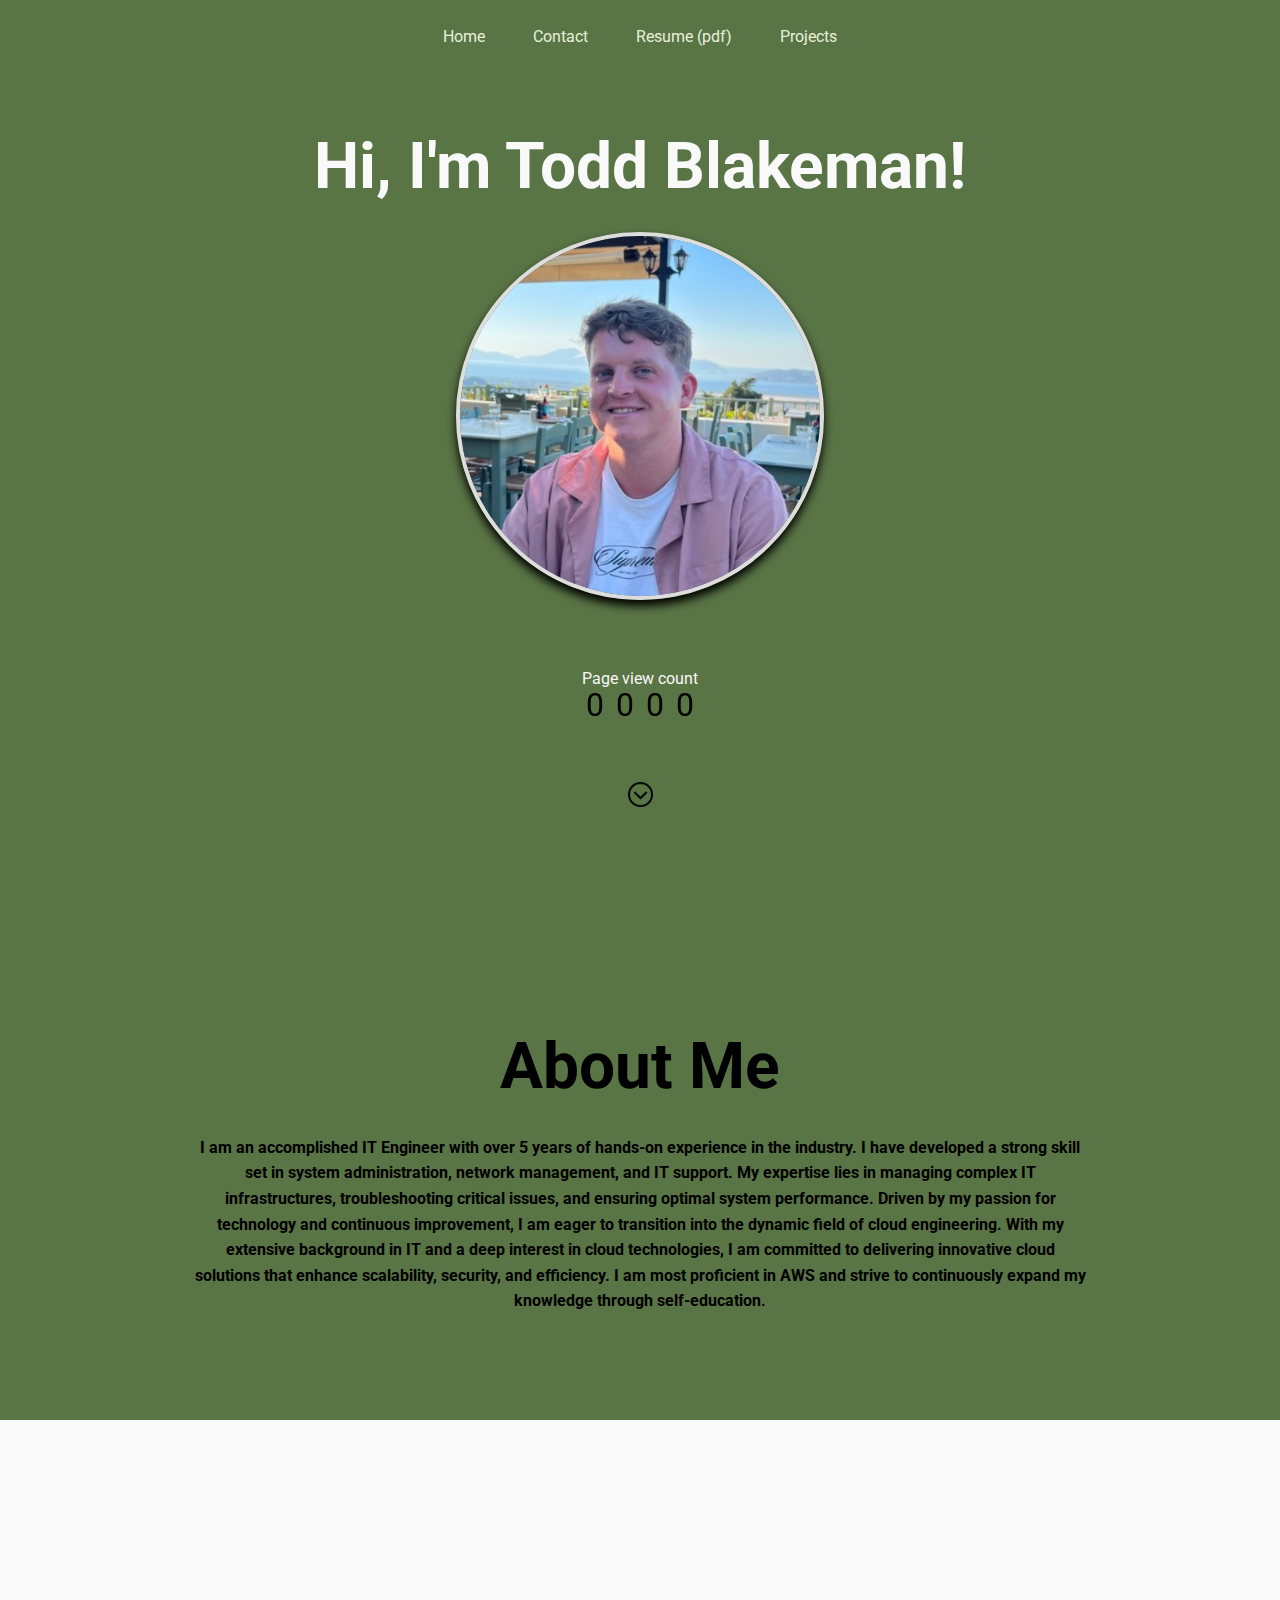
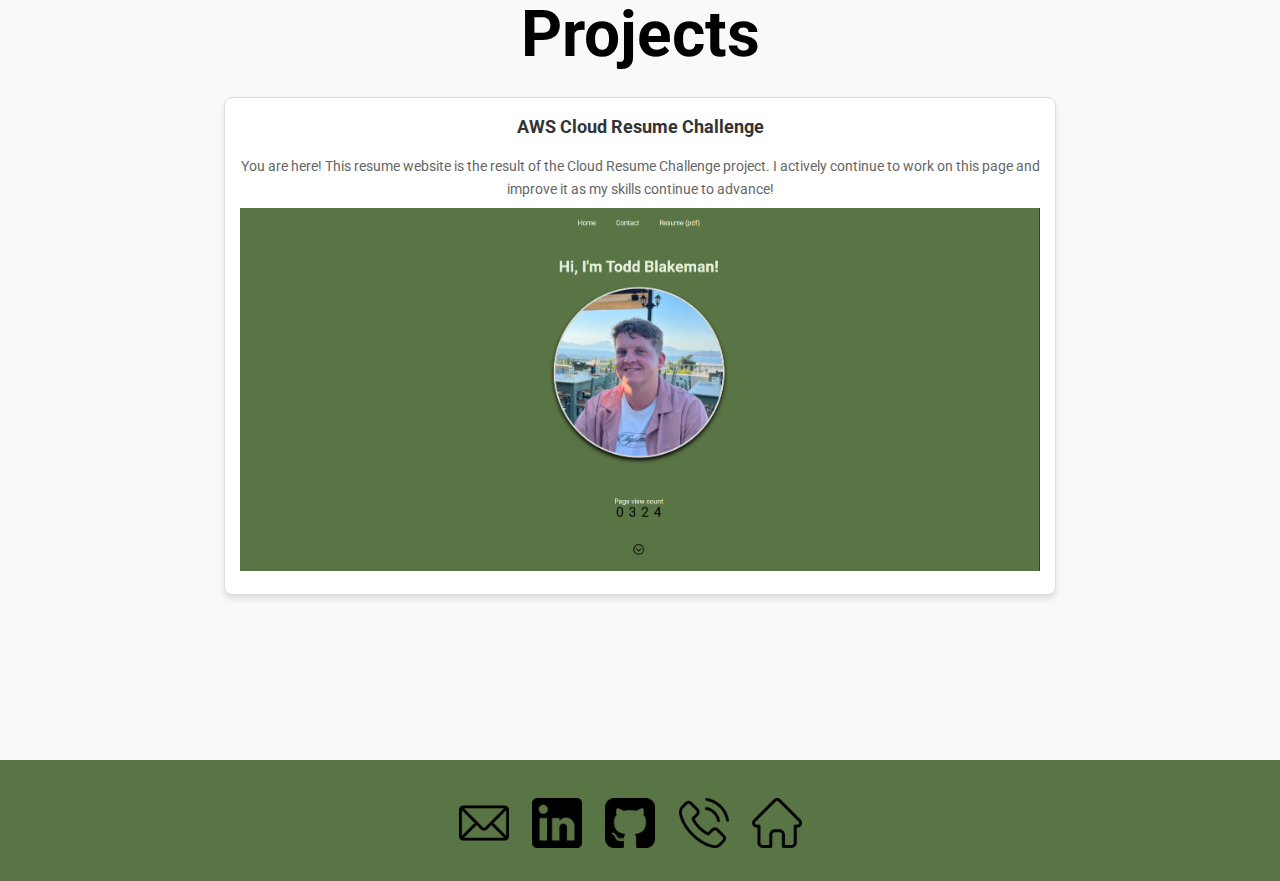
==== commit 9d7558da: "Changes to the responsive nature of the pages" ====
--- a/frontend/index.html
+++ b/frontend/index.html
@@ -93,7 +93,7 @@
 
         <section class="projects">
             <div class="section-title">Projects</div>
-            <div class="project-tiles">
+            <div class="project-tiles"></div>
                 <div class="project-box">
                     <h3>AWS Cloud Resume Challenge</h3>
                     <p>You are here! This resume website is the result of the Cloud Resume Challenge project. I actively continue to work on this page and improve it as my skills continue to advance!</p>
--- a/frontend/css/style.css
+++ b/frontend/css/style.css
@@ -100,12 +100,12 @@
 /* ------------------------- Off Screen Menu ------------------------- */
 .off-screen-menu {
     background-color: #597445;
-    height: 30vh;
-    width: 100%;
-    max-width: 700px;
+    height: 65%;
+    width: 110%;
+    max-width: 900px;
     position: fixed;
     top: 0;
-    right: -700px;
+    right: -900px;
     display: flex;
     flex-direction: column;
     justify-content: center;
@@ -236,8 +236,8 @@
 .img-me {
     border-radius: 50%;
     border: 4px solid #ddd; 
-    width: 25rem;
-    height: 25rem;
+    width: 40vh;
+    height: 40vh;
     margin-top: 1%;
     box-shadow: 0 6px 10px #000;
 }
@@ -375,7 +375,7 @@
     gap: 20px;                          /* Space between tiles */
     justify-content: center;            /* Center the grid horizontally */
     align-items: center;                /* Align items vertically in their rows */
-    max-width: 900px;                   /* Limit the total width for centering */
+    max-width: 100%;                   /* Limit the total width for centering */
     margin: 0 auto;                     /* Center the grid container */
 }
 
@@ -385,7 +385,7 @@
     border-radius: 8px;                 /* Rounded corners */
     padding: 15px;                      /* Padding inside the tile */
     box-shadow: 0 4px 6px rgba(0, 0, 0, 0.1); /* Subtle shadow for depth */
-    width: 100%;                        /* Flexible width for responsiveness */
+    width: 90%;                        /* Flexible width for responsiveness */
     max-width: 800px;                   /* Limit max width per tile */
     text-align: center;                 /* Center text inside tiles */
     transition: transform 0.3s ease;    /* Smooth hover effect */
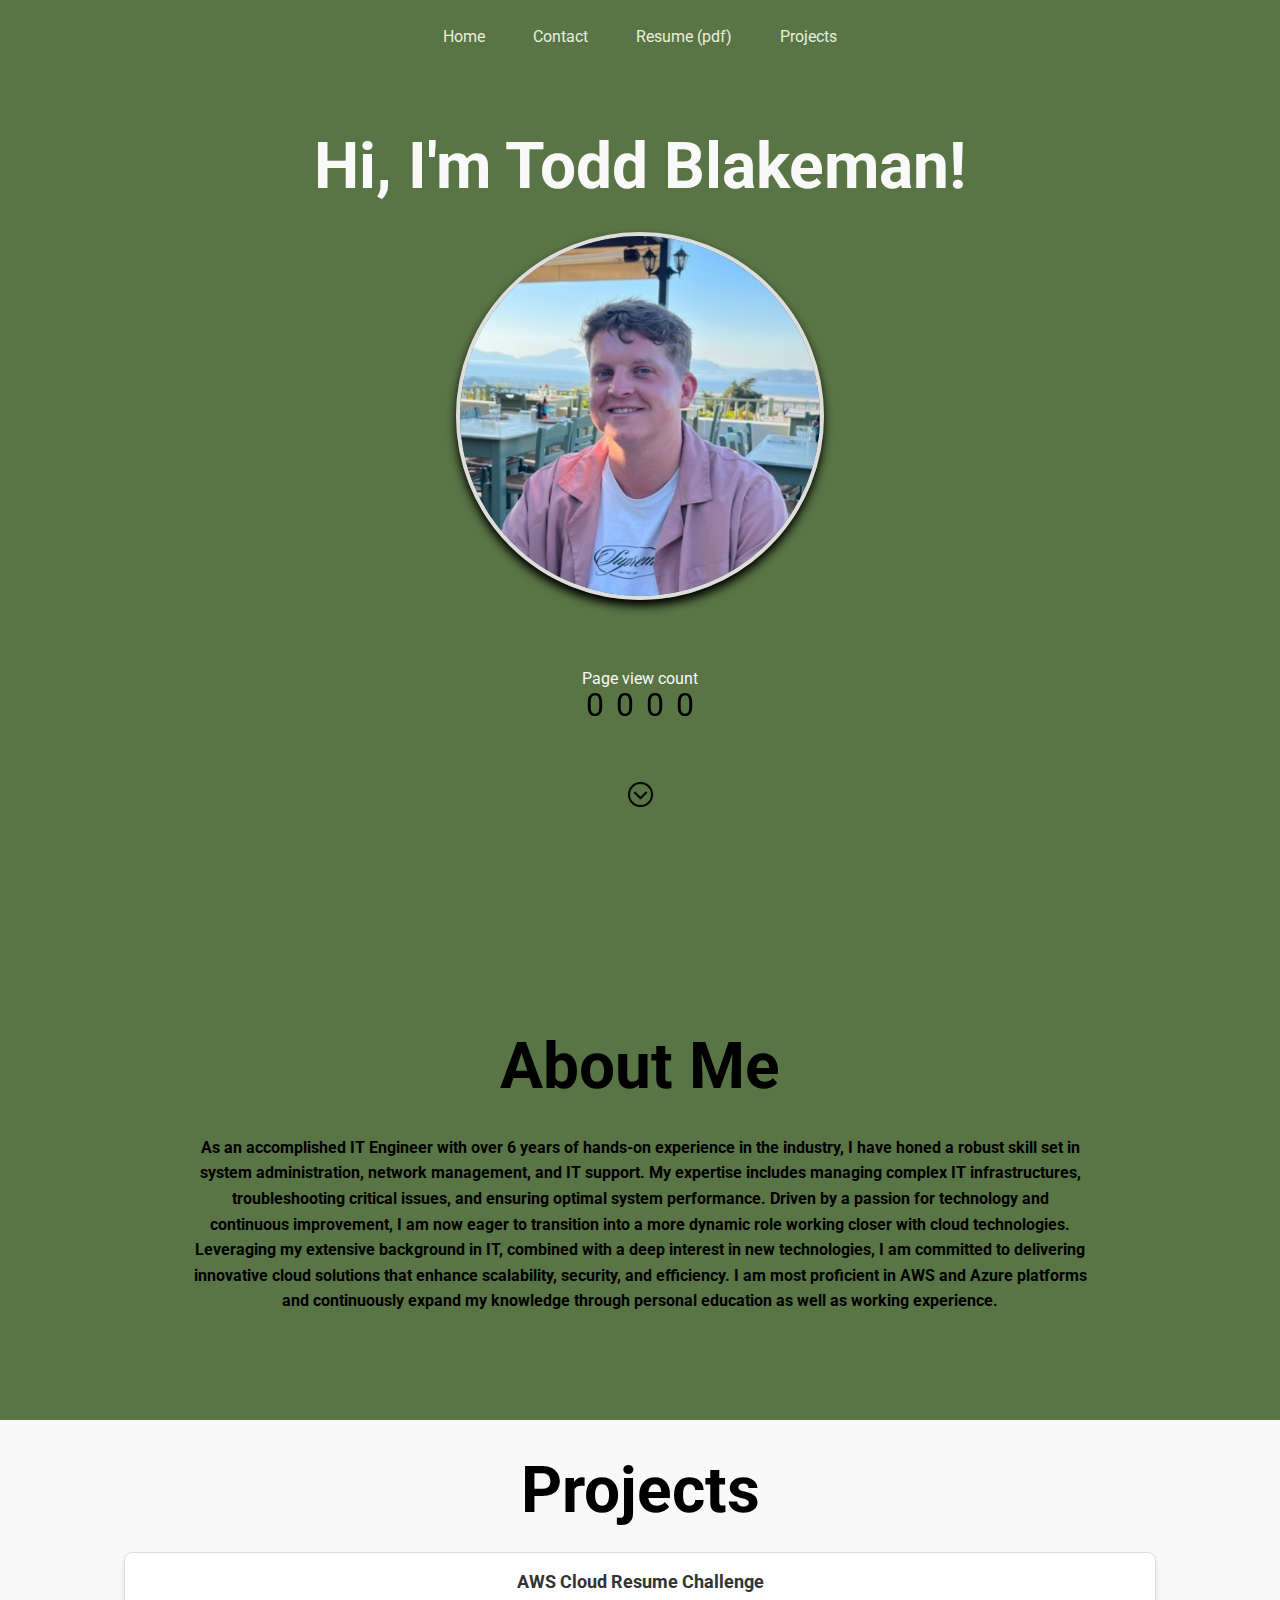
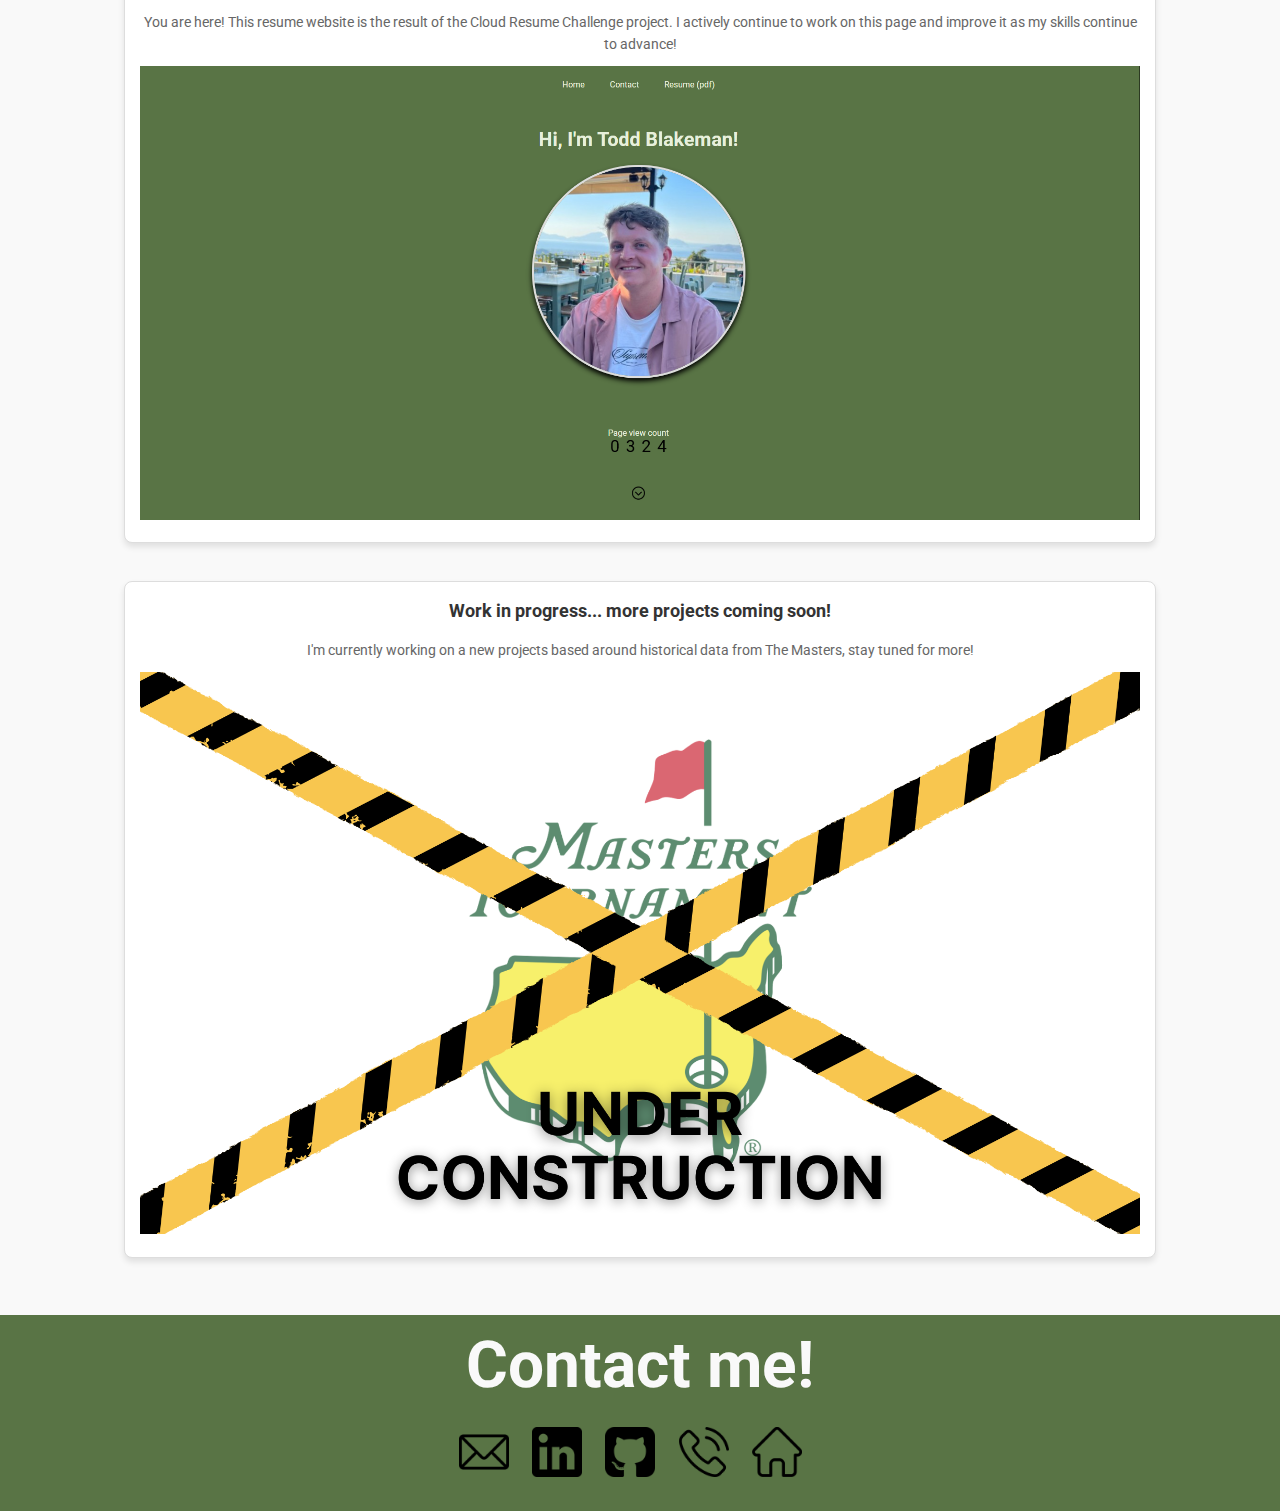
==== commit a4e4a3b8: "Changes to site text and addition of new projects tile" ====
--- a/frontend/index.html
+++ b/frontend/index.html
@@ -24,7 +24,7 @@
                     <a href="#footer" class="nav-link">Contact</a>
                 </li>
                 <li class="off-screen-menu-btn-2">
-                    <a href="./resume/TB CV.pdf" target="_blank" class="nav-link">Resume (pdf)</a>
+                    <a href="./resume/TB-CV.pdf" target="_blank" class="nav-link">Resume (pdf)</a>
                 </li>
                 <li class="off-screen-menu-btn-3">
                     <a href="./projects.html" class="nav-link">Projects</a>
@@ -38,7 +38,7 @@
                     <a href="#footer" class="nav-link">Contact</a>
                 </li>
                 <li class="navbar-btn-2">
-                    <a href="./resume/TB CV.pdf" target="_blank" class="nav-link">Resume (pdf)</a>
+                    <a href="./resume/TB-CV.pdf" target="_blank" class="nav-link">Resume (pdf)</a>
                 </li>
                 <li>
                     <a href="./projects.html" class="nav-link">Projects</a>
@@ -88,7 +88,7 @@
                     
         <section class="profile" id="profile">
             <div class="section-title">About Me</div>
-            <p class="section-p">I am an accomplished IT Engineer with over 5 years of hands-on experience in the industry. I have developed a strong skill set in system administration, network management, and IT support. My expertise lies in managing complex IT infrastructures, troubleshooting critical issues, and ensuring optimal system performance. Driven by my passion for technology and continuous improvement, I am eager to transition into the dynamic field of cloud engineering. With my extensive background in IT and a deep interest in cloud technologies, I am committed to delivering innovative cloud solutions that enhance scalability, security, and efficiency. I am most proficient in AWS and strive to continuously expand my knowledge through self-education.</p>
+            <p class="section-p">As an accomplished IT Engineer with over 6 years of hands-on experience in the industry, I have honed a robust skill set in system administration, network management, and IT support. My expertise includes managing complex IT infrastructures, troubleshooting critical issues, and ensuring optimal system performance. Driven by a passion for technology and continuous improvement, I am now eager to transition into a more dynamic role working closer with cloud technologies. Leveraging my extensive background in IT, combined with a deep interest in new technologies, I am committed to delivering innovative cloud solutions that enhance scalability, security, and efficiency. I am most proficient in AWS and Azure platforms and continuously expand my knowledge through personal education as well as working experience.</p>
         </section>
 
         <section class="projects">
@@ -101,12 +101,20 @@
                         <img src="./img/website.png">
                     </a>
                 </div>
+                <div class="project-box">
+                    <h3>Work in progress... more projects coming soon!</h3>
+                    <p>I'm currently working on a new projects based around historical data from The Masters, stay tuned for more!</p>
+                    <a href="projects.html#masters-resume">
+                        <img src="./img/Underconstruction.png">
+                    </a>
+                </div>
         </section>
     </article>
 </body>
 
 <!-- Footer -->
 <footer class="footer" id="footer">
+    <div class="section-title">Contact me!</div>
     <div class="contact">
         <span class="email-link">
             <a  href="mailto:todd_blakeman@hotmail.com">
--- a/frontend/css/style.css
+++ b/frontend/css/style.css
@@ -375,7 +375,7 @@
     gap: 20px;                          /* Space between tiles */
     justify-content: center;            /* Center the grid horizontally */
     align-items: center;                /* Align items vertically in their rows */
-    max-width: 100%;                   /* Limit the total width for centering */
+    max-width: 1200px;                   /* Limit the total width for centering */
     margin: 0 auto;                     /* Center the grid container */
 }
 
@@ -386,9 +386,10 @@
     padding: 15px;                      /* Padding inside the tile */
     box-shadow: 0 4px 6px rgba(0, 0, 0, 0.1); /* Subtle shadow for depth */
     width: 90%;                        /* Flexible width for responsiveness */
-    max-width: 800px;                   /* Limit max width per tile */
+    max-width: 1000px;                   /* Limit max width per tile */
     text-align: center;                 /* Center text inside tiles */
     transition: transform 0.3s ease;    /* Smooth hover effect */
+    margin-bottom: 3%;
 }
 
 .project-box h3 {
@@ -414,7 +415,6 @@
 }
 
 .footer {
-    padding-top: 3%;
     padding-bottom: 2%;
     align-items: center;
     background-color: #597445;
@@ -443,7 +443,7 @@
     width: 50px;
     height: 50px;
     padding-right: 5%;
-    transition: width 0.3s ease, height 0.3s ease, background-image 0.3s ease;
+    transition: width 0.8s ease, height 0.8s ease, background-image 0.8s ease;
 }
 
 .hover-phone:hover {
@@ -461,7 +461,7 @@
     width: 50px;
     height: 50px;
     padding-right: 5%;
-    transition: width 0.3s ease, height 0.3s ease, background-image 0.3s ease;
+    transition: width 0.8s ease, height 0.8s ease, background-image 0.8s ease;
 }
 
 .hover-address:hover {
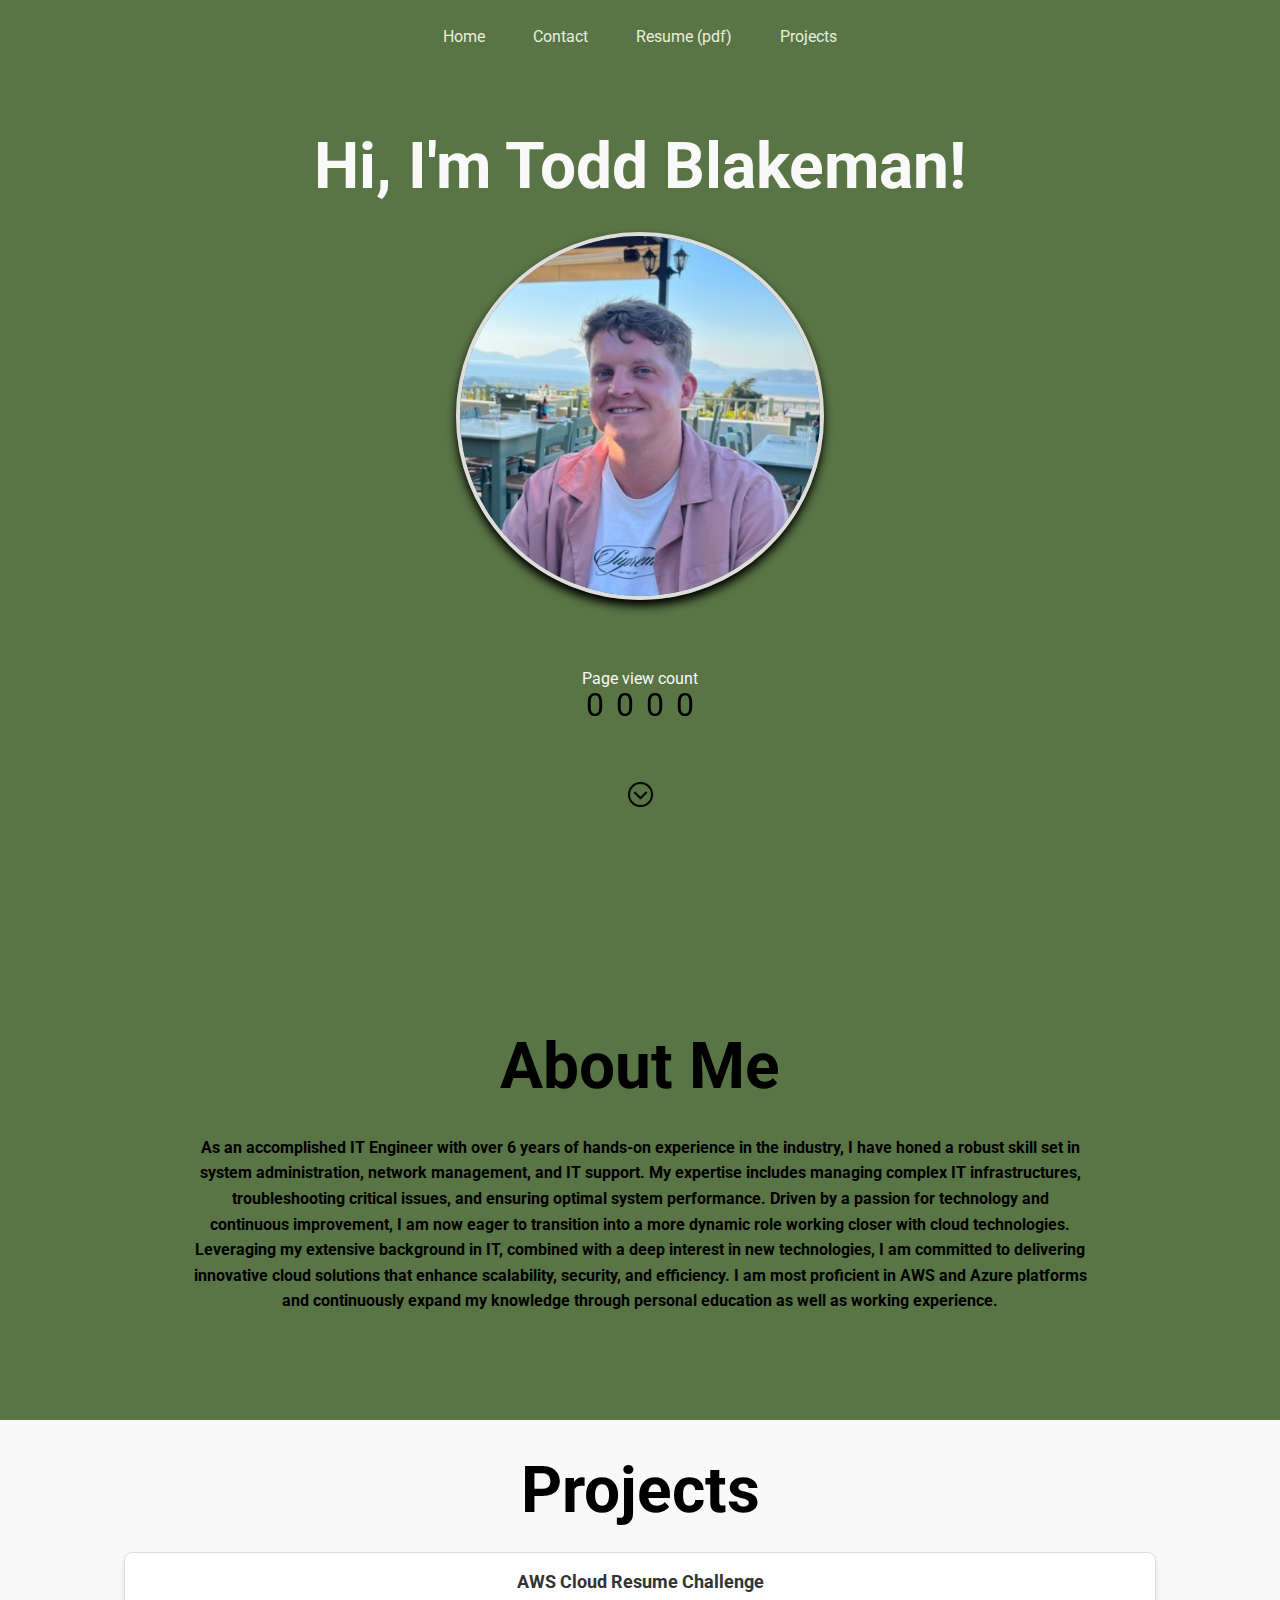
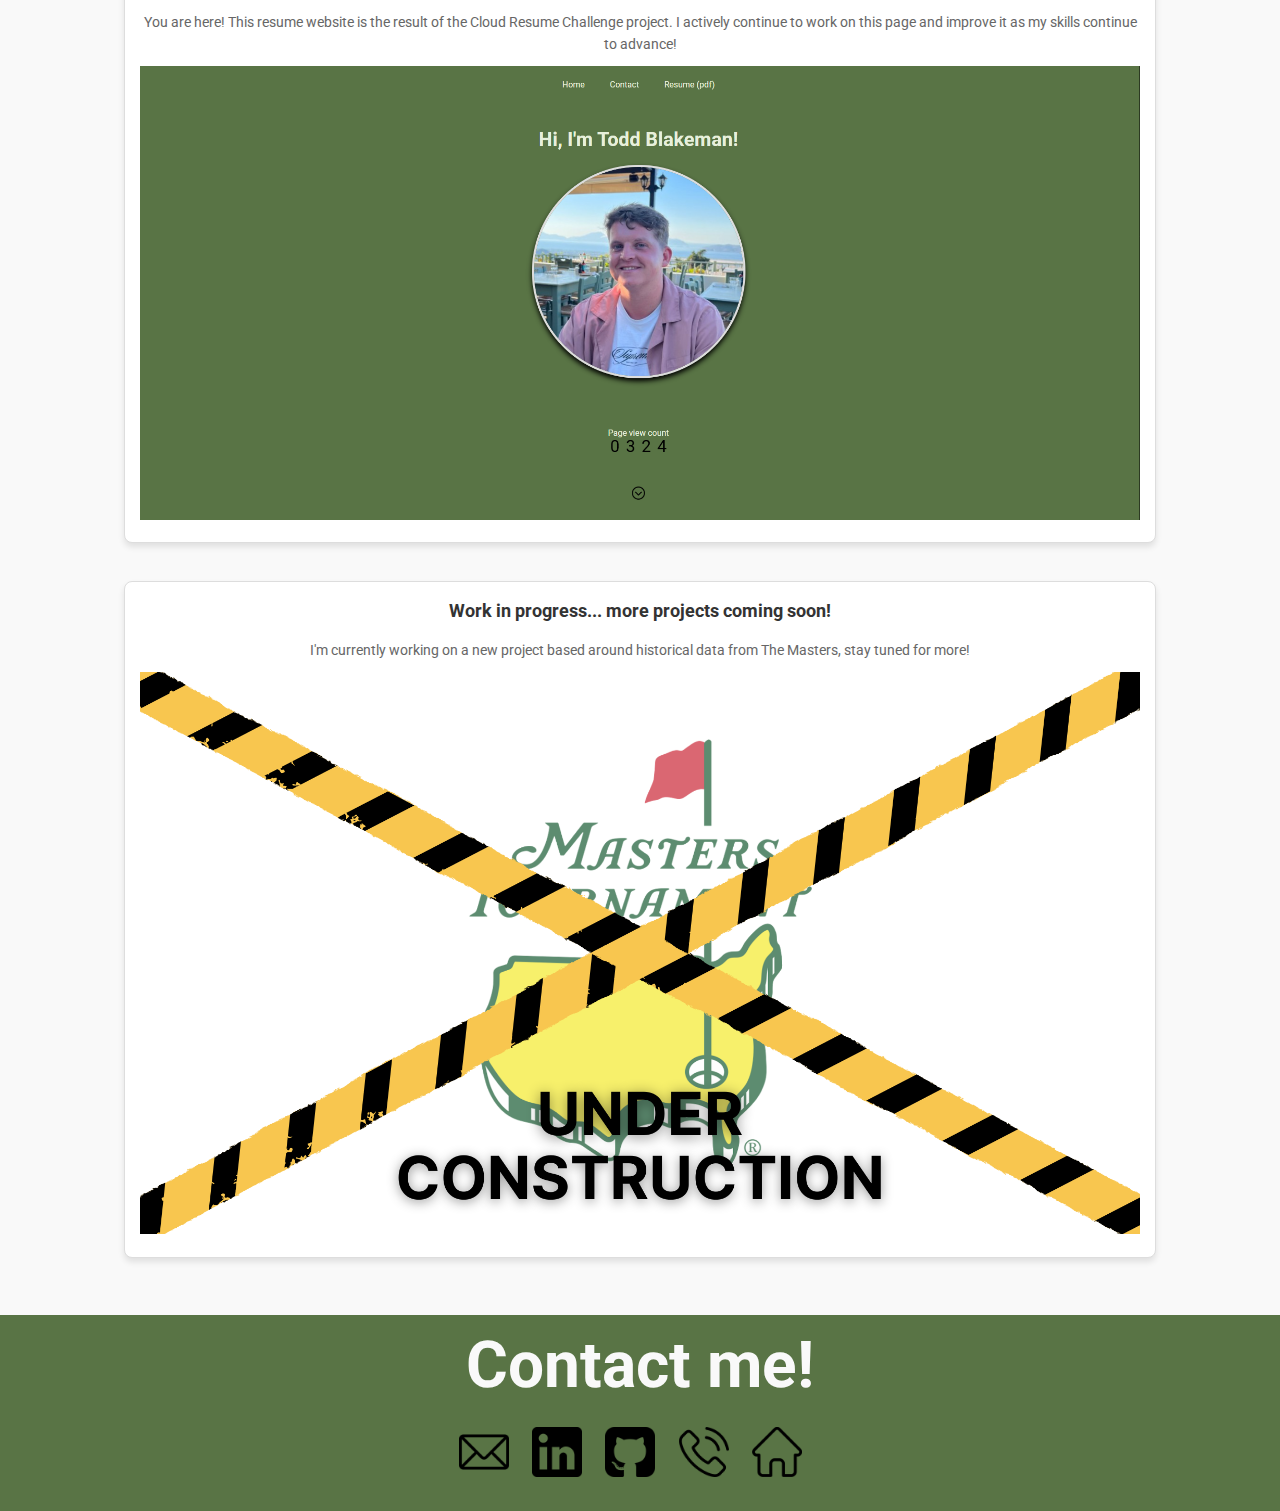
==== commit fe0ac56c: "spelling changes" ====
--- a/frontend/index.html
+++ b/frontend/index.html
@@ -103,7 +103,7 @@
                 </div>
                 <div class="project-box">
                     <h3>Work in progress... more projects coming soon!</h3>
-                    <p>I'm currently working on a new projects based around historical data from The Masters, stay tuned for more!</p>
+                    <p>I'm currently working on a new project based around historical data from The Masters, stay tuned for more!</p>
                     <a href="projects.html#masters-resume">
                         <img src="./img/Underconstruction.png">
                     </a>
